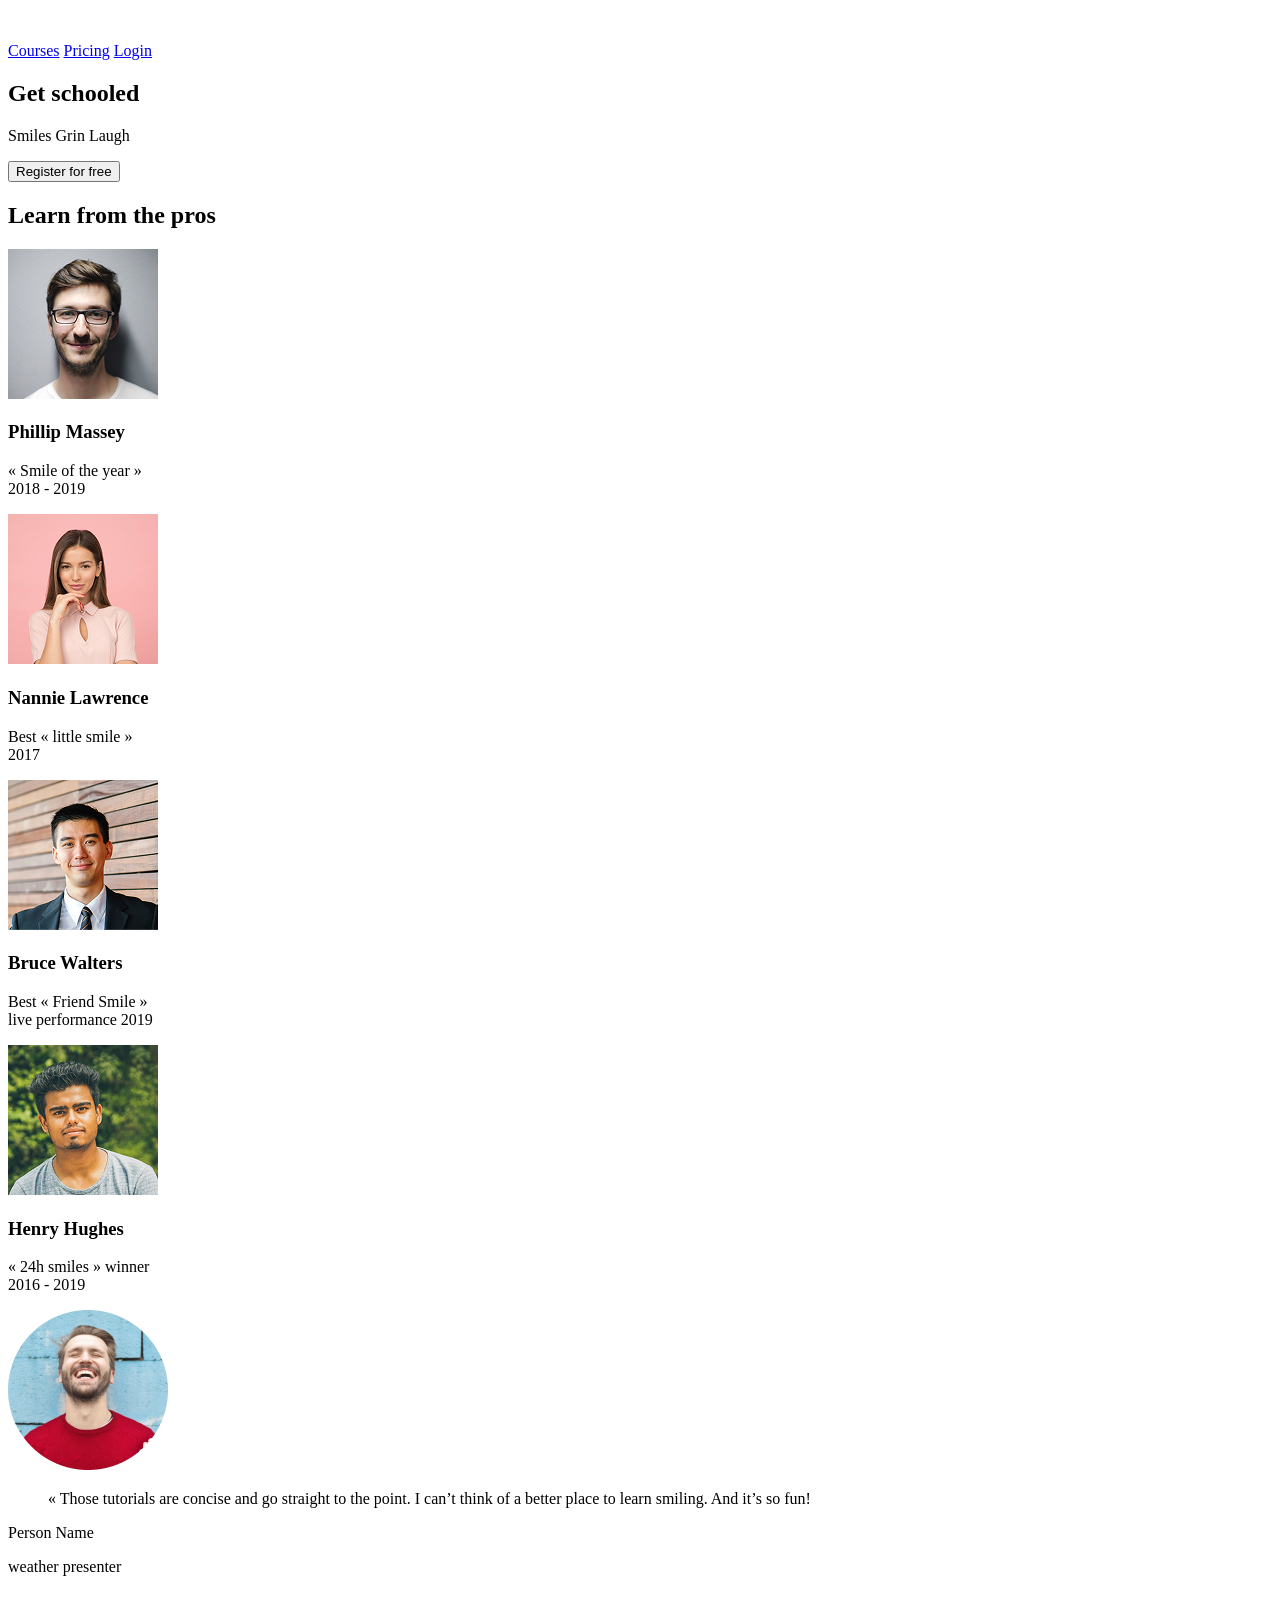
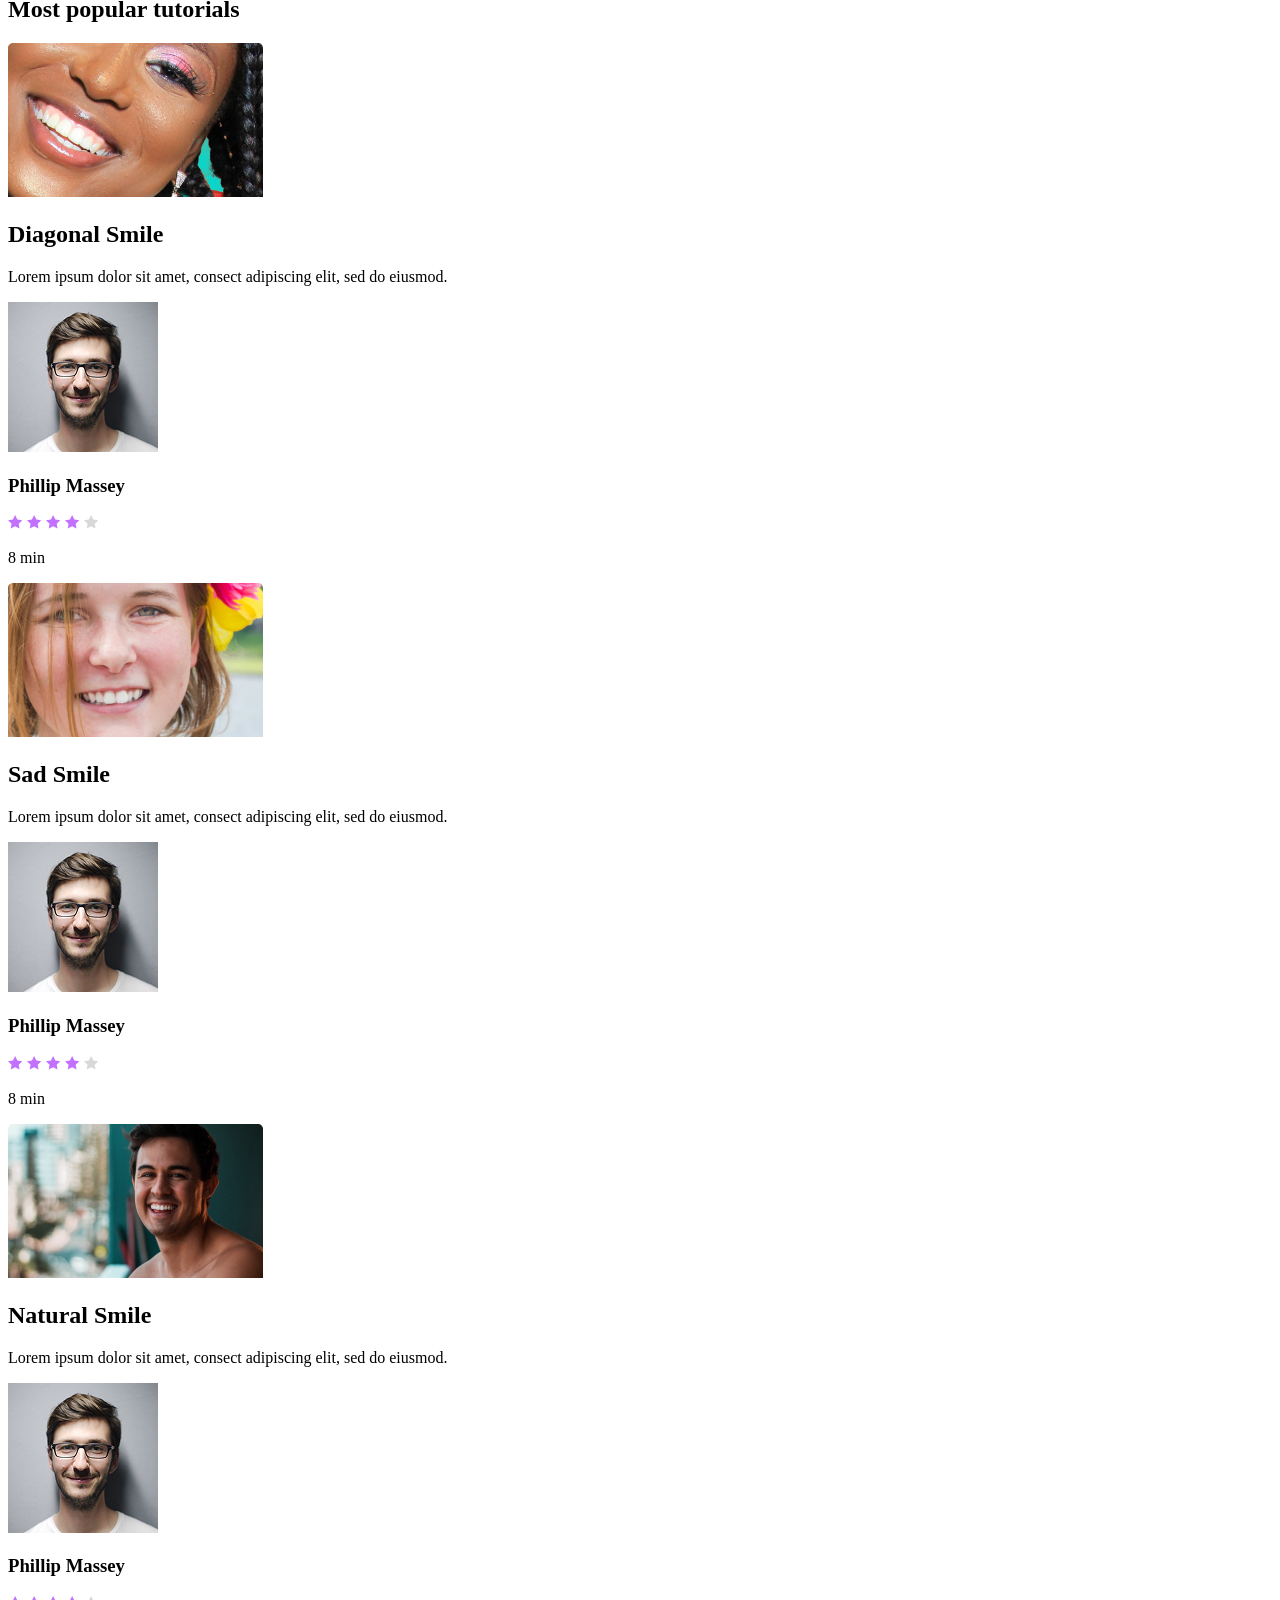
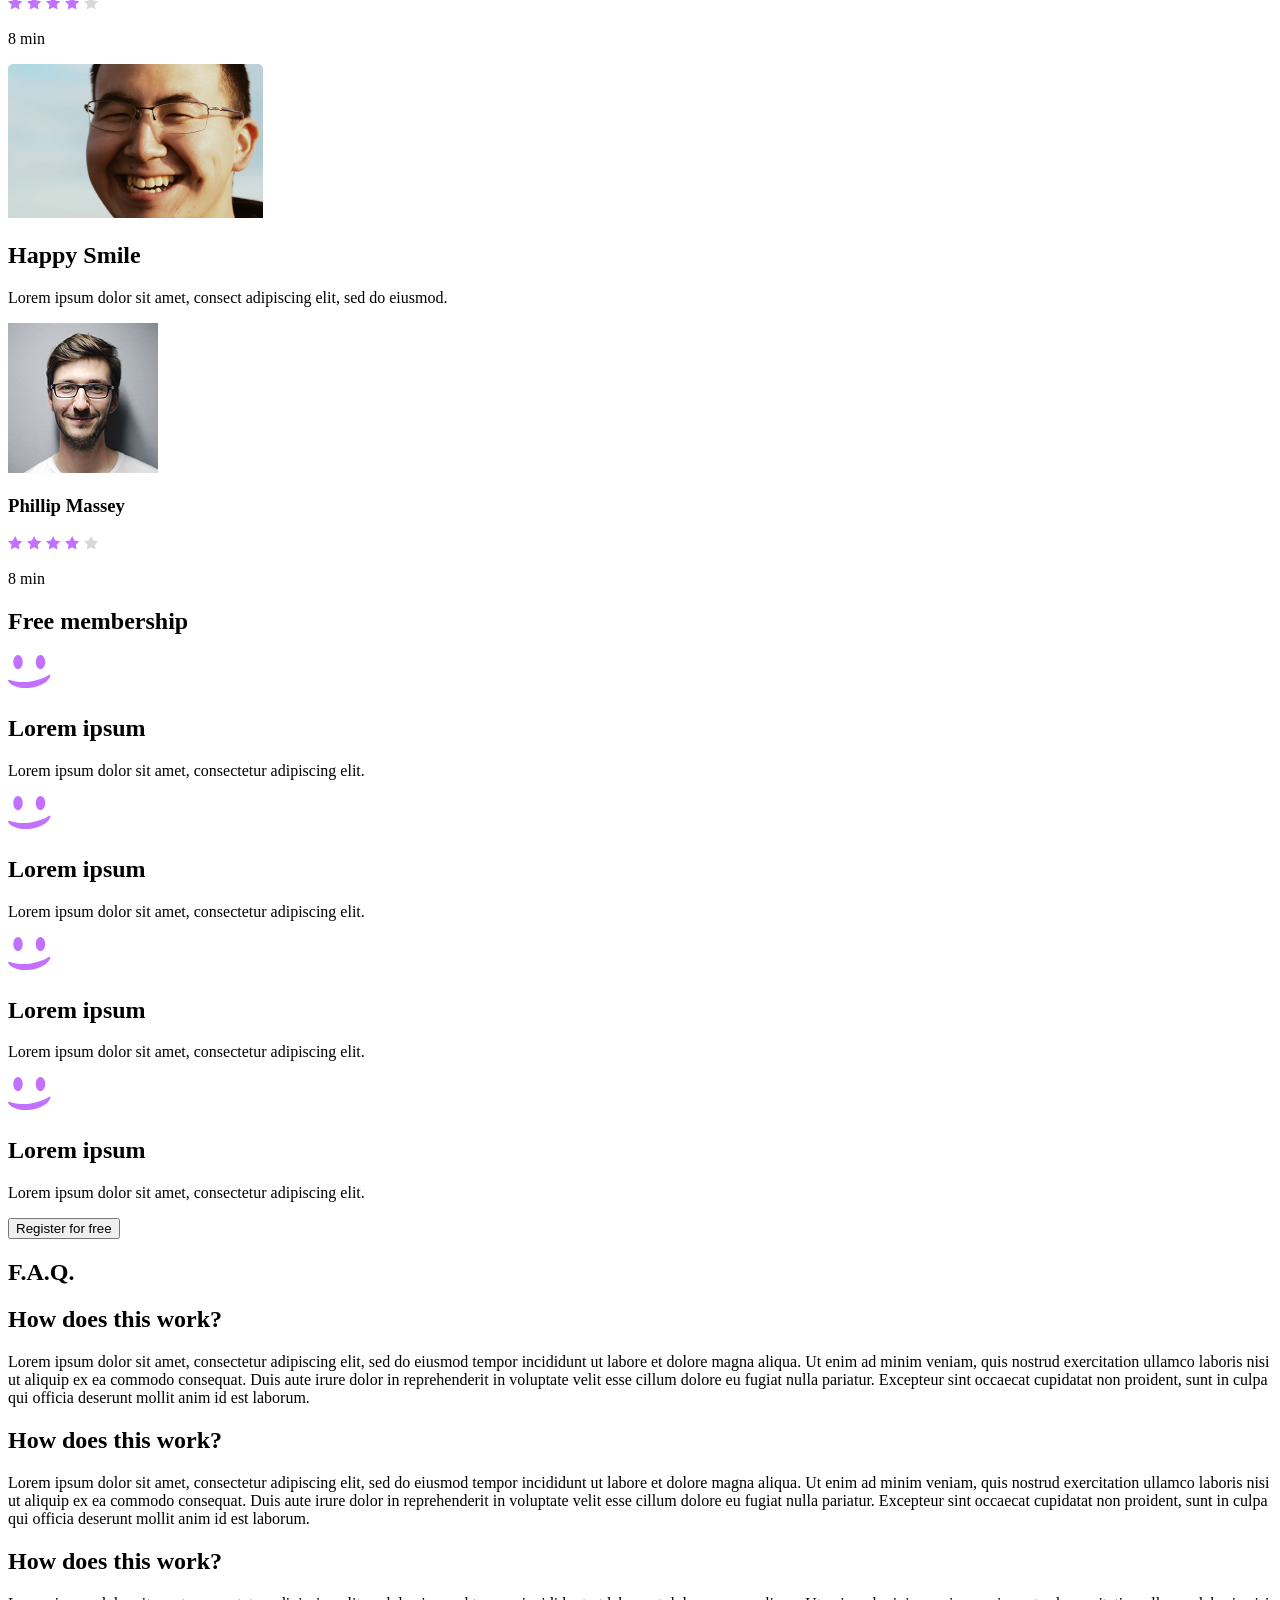
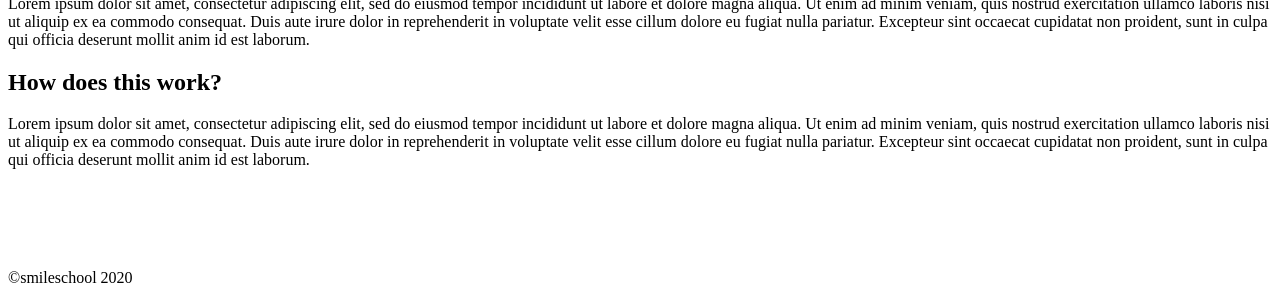
==== css_advanced/task_0/index.html @ 3a3b354c "css_advanced: SmileSchool page styled from the Figma design (header, banner, quote, videos, membersh" ====
<!DOCTYPE html>
<html lang="en">
<head>
  <meta charset="UTF-8">
  <meta name="viewport" content="width=device-width, initial-scale=1.0">
  <title>SmileSchool</title>
</head>
<body>
  <header>
    <a href="#"><img src="../assets/logo.svg" alt="SmileSchool logo"></a>
    <nav>
      <a href="#">Courses</a>
      <a href="#">Pricing</a>
      <a href="#">Login</a>
    </nav>
  </header>
  <main>
    <section class="banner">
      <div>
        <h1>Get schooled</h1>
        <p>Smiles Grin Laugh</p>
        <button>Register for free</button>
      </div>
      <div class="pros">
        <h2><strong>Learn</strong> from the pros</h2>
        <div class="grid">
          <div>
            <img src="../assets/profile_1.png" alt="Phillip Massey">
            <h3>Phillip Massey</h3>
            <p>« Smile of the year »<br>2018 - 2019</p>
          </div>
          <div>
            <img src="../assets/profile_2.png" alt="Nannie Lawrence">
            <h3>Nannie Lawrence</h3>
            <p>Best « little smile »<br>2017</p>
          </div>
          <div>
            <img src="../assets/profile_3.png" alt="Bruce Walters">
            <h3>Bruce Walters</h3>
            <p>Best « Friend Smile »<br>live performance 2019</p>
          </div>
          <div>
            <img src="../assets/profile_4.png" alt="Henry Hughes">
            <h3>Henry Hughes</h3>
            <p>« 24h smiles » winner<br>2016 - 2019</p>
          </div>
        </div>
      </div>
    </section>
    <section class="quote">
      <div>
        <img src="../assets/author.png" alt="Person Name">
        <div>
          <blockquote>« Those tutorials are concise and go straight to the point. I can’t think of a better place to learn smiling. And it’s so fun!</blockquote>
          <p class="name">Person Name</p>
          <p class="job">weather presenter</p>
        </div>
      </div>
    </section>
    <section class="videos">
      <h1>Most <strong>popular</strong> tutorials</h1>
      <div class="cards">
        <div class="video">
          <img src="../assets/preview_1.png" alt="Diagonal Smile thumbnail">
          <h2>Diagonal Smile</h2>
          <p>Lorem ipsum dolor sit amet, consect adipiscing elit, sed do eiusmod.</p>
          <div class="author">
            <img src="../assets/profile_1.png" alt="Phillip Massey">
            <h3>Phillip Massey</h3>
          </div>
          <div class="rating">
            <div>
              <img src="../assets/star_a.svg" alt="star">
              <img src="../assets/star_a.svg" alt="star">
              <img src="../assets/star_a.svg" alt="star">
              <img src="../assets/star_a.svg" alt="star">
              <img src="../assets/star_b.svg" alt="star">
            </div>
            <p>8 min</p>
          </div>
        </div>
        <div class="video">
          <img src="../assets/preview_2.png" alt="Sad Smile thumbnail">
          <h2>Sad Smile</h2>
          <p>Lorem ipsum dolor sit amet, consect adipiscing elit, sed do eiusmod.</p>
          <div class="author">
            <img src="../assets/profile_1.png" alt="Phillip Massey">
            <h3>Phillip Massey</h3>
          </div>
          <div class="rating">
            <div>
              <img src="../assets/star_a.svg" alt="star">
              <img src="../assets/star_a.svg" alt="star">
              <img src="../assets/star_a.svg" alt="star">
              <img src="../assets/star_a.svg" alt="star">
              <img src="../assets/star_b.svg" alt="star">
            </div>
            <p>8 min</p>
          </div>
        </div>
        <div class="video">
          <img src="../assets/preview_3.png" alt="Natural Smile thumbnail">
          <h2>Natural Smile</h2>
          <p>Lorem ipsum dolor sit amet, consect adipiscing elit, sed do eiusmod.</p>
          <div class="author">
            <img src="../assets/profile_1.png" alt="Phillip Massey">
            <h3>Phillip Massey</h3>
          </div>
          <div class="rating">
            <div>
              <img src="../assets/star_a.svg" alt="star">
              <img src="../assets/star_a.svg" alt="star">
              <img src="../assets/star_a.svg" alt="star">
              <img src="../assets/star_a.svg" alt="star">
              <img src="../assets/star_b.svg" alt="star">
            </div>
            <p>8 min</p>
          </div>
        </div>
        <div class="video">
          <img src="../assets/preview_4.png" alt="Happy Smile thumbnail">
          <h2>Happy Smile</h2>
          <p>Lorem ipsum dolor sit amet, consect adipiscing elit, sed do eiusmod.</p>
          <div class="author">
            <img src="../assets/profile_1.png" alt="Phillip Massey">
            <h3>Phillip Massey</h3>
          </div>
          <div class="rating">
            <div>
              <img src="../assets/star_a.svg" alt="star">
              <img src="../assets/star_a.svg" alt="star">
              <img src="../assets/star_a.svg" alt="star">
              <img src="../assets/star_a.svg" alt="star">
              <img src="../assets/star_b.svg" alt="star">
            </div>
            <p>8 min</p>
          </div>
        </div>
      </div>
    </section>
    <section class="membership">
      <h1><strong>Free</strong> membership</h1>
      <div class="grid">
        <div>
          <img src="../assets/smile.svg" alt="smile">
          <h2>Lorem ipsum</h2>
          <p>Lorem ipsum dolor sit amet, consectetur adipiscing elit.</p>
        </div>
        <div>
          <img src="../assets/smile.svg" alt="smile">
          <h2>Lorem ipsum</h2>
          <p>Lorem ipsum dolor sit amet, consectetur adipiscing elit.</p>
        </div>
        <div>
          <img src="../assets/smile.svg" alt="smile">
          <h2>Lorem ipsum</h2>
          <p>Lorem ipsum dolor sit amet, consectetur adipiscing elit.</p>
        </div>
        <div>
          <img src="../assets/smile.svg" alt="smile">
          <h2>Lorem ipsum</h2>
          <p>Lorem ipsum dolor sit amet, consectetur adipiscing elit.</p>
        </div>
      </div>
      <button>Register for free</button>
    </section>
    <section class="faq">
      <h1>F.A.Q.</h1>
      <div>
        <div class="row">
          <div>
            <h2>How does this work?</h2>
            <p>Lorem ipsum dolor sit amet, consectetur adipiscing elit, sed do eiusmod tempor incididunt ut labore et dolore magna aliqua. Ut enim ad minim veniam, quis nostrud exercitation ullamco laboris nisi ut aliquip ex ea commodo consequat. Duis aute irure dolor in reprehenderit in voluptate velit esse cillum dolore eu fugiat nulla pariatur. Excepteur sint occaecat cupidatat non proident, sunt in culpa qui officia deserunt mollit anim id est laborum.</p>
          </div>
          <div>
            <h2>How does this work?</h2>
            <p>Lorem ipsum dolor sit amet, consectetur adipiscing elit, sed do eiusmod tempor incididunt ut labore et dolore magna aliqua. Ut enim ad minim veniam, quis nostrud exercitation ullamco laboris nisi ut aliquip ex ea commodo consequat. Duis aute irure dolor in reprehenderit in voluptate velit esse cillum dolore eu fugiat nulla pariatur. Excepteur sint occaecat cupidatat non proident, sunt in culpa qui officia deserunt mollit anim id est laborum.</p>
          </div>
        </div>
        <div class="row">
          <div>
            <h2>How does this work?</h2>
            <p>Lorem ipsum dolor sit amet, consectetur adipiscing elit, sed do eiusmod tempor incididunt ut labore et dolore magna aliqua. Ut enim ad minim veniam, quis nostrud exercitation ullamco laboris nisi ut aliquip ex ea commodo consequat. Duis aute irure dolor in reprehenderit in voluptate velit esse cillum dolore eu fugiat nulla pariatur. Excepteur sint occaecat cupidatat non proident, sunt in culpa qui officia deserunt mollit anim id est laborum.</p>
          </div>
          <div>
            <h2>How does this work?</h2>
            <p>Lorem ipsum dolor sit amet, consectetur adipiscing elit, sed do eiusmod tempor incididunt ut labore et dolore magna aliqua. Ut enim ad minim veniam, quis nostrud exercitation ullamco laboris nisi ut aliquip ex ea commodo consequat. Duis aute irure dolor in reprehenderit in voluptate velit esse cillum dolore eu fugiat nulla pariatur. Excepteur sint occaecat cupidatat non proident, sunt in culpa qui officia deserunt mollit anim id est laborum.</p>
          </div>
        </div>
      </div>
    </section>
  </main>
  <footer>
    <div>
      <div class="top">
        <img src="../assets/logo.svg" alt="SmileSchool logo">
        <div>
          <a href="#"><img src="../assets/icon_facebook.svg" alt="Facebook"></a>
          <a href="#"><img src="../assets/icon_twitter.svg" alt="Twitter"></a>
          <a href="#"><img src="../assets/icon_instagram.svg" alt="Instagram"></a>
        </div>
      </div>
      <p>©smileschool 2020</p>
    </div>
  </footer>
</body>
</html>
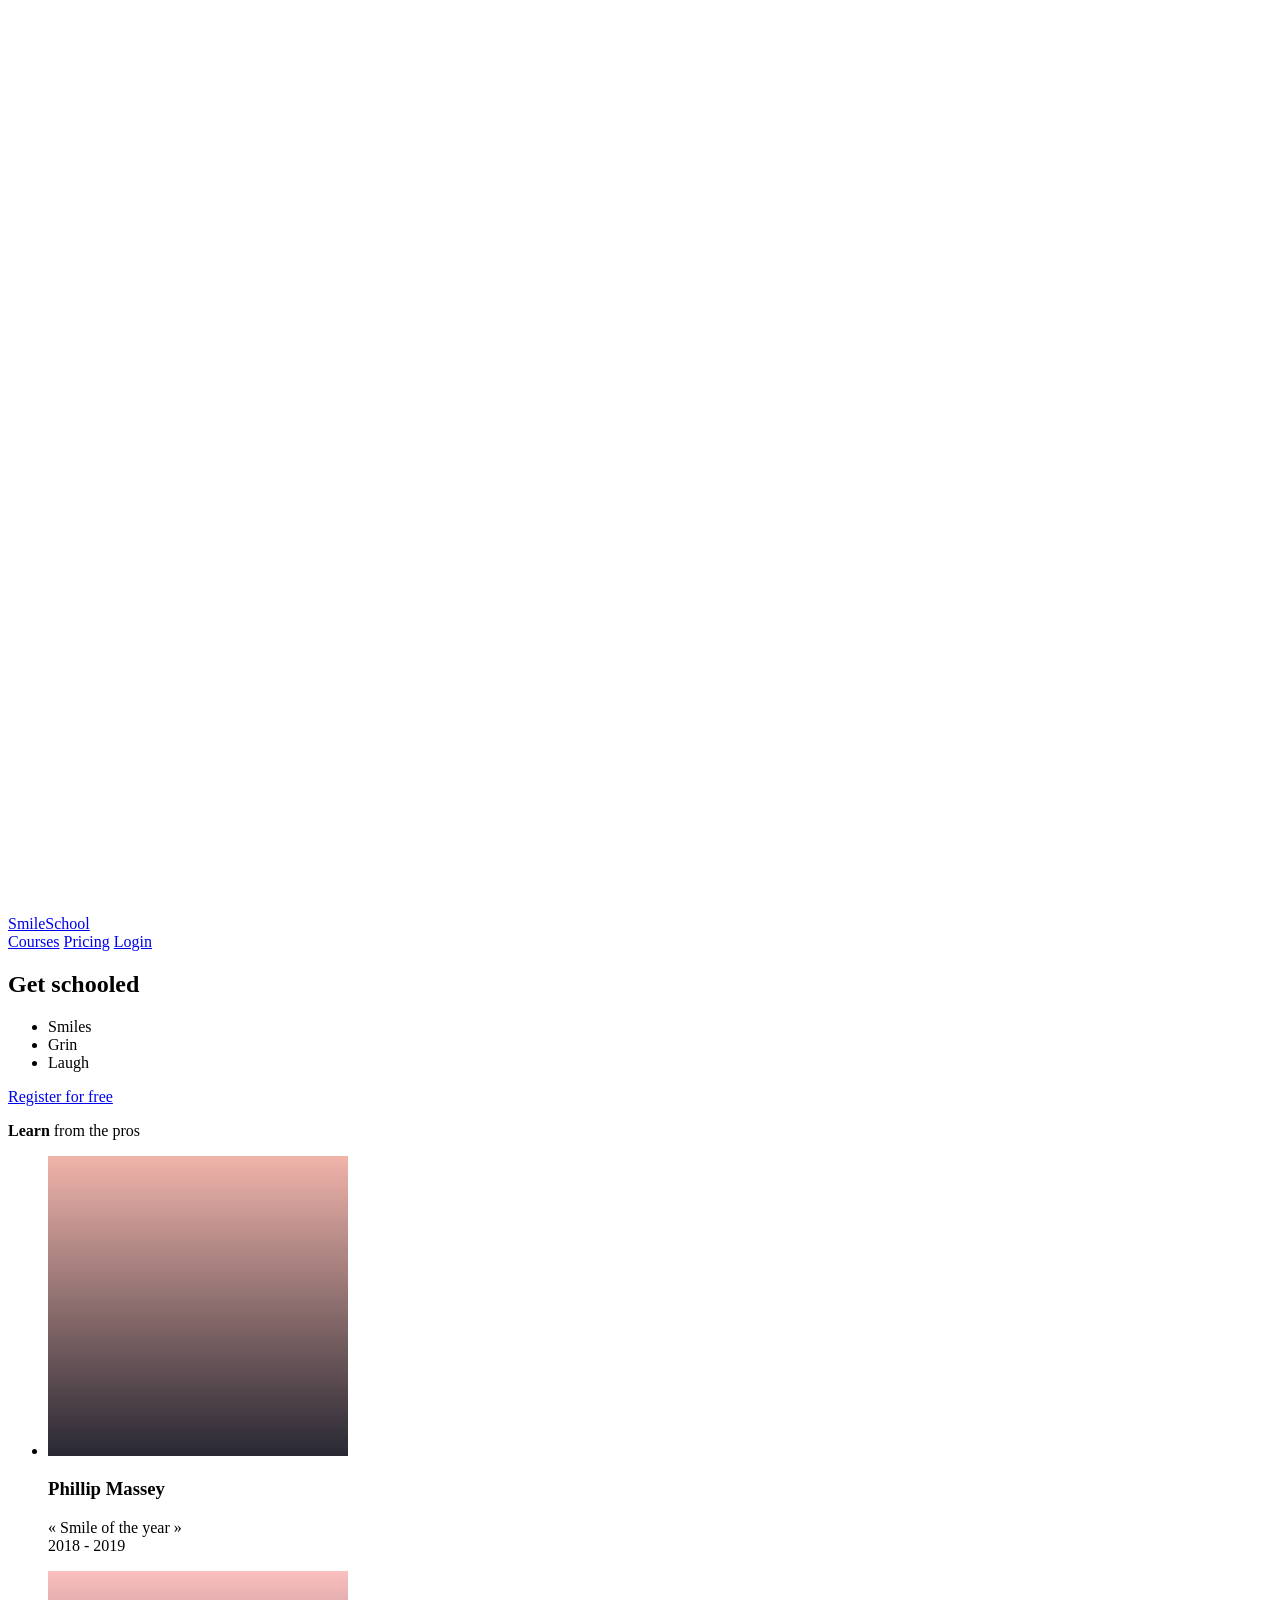
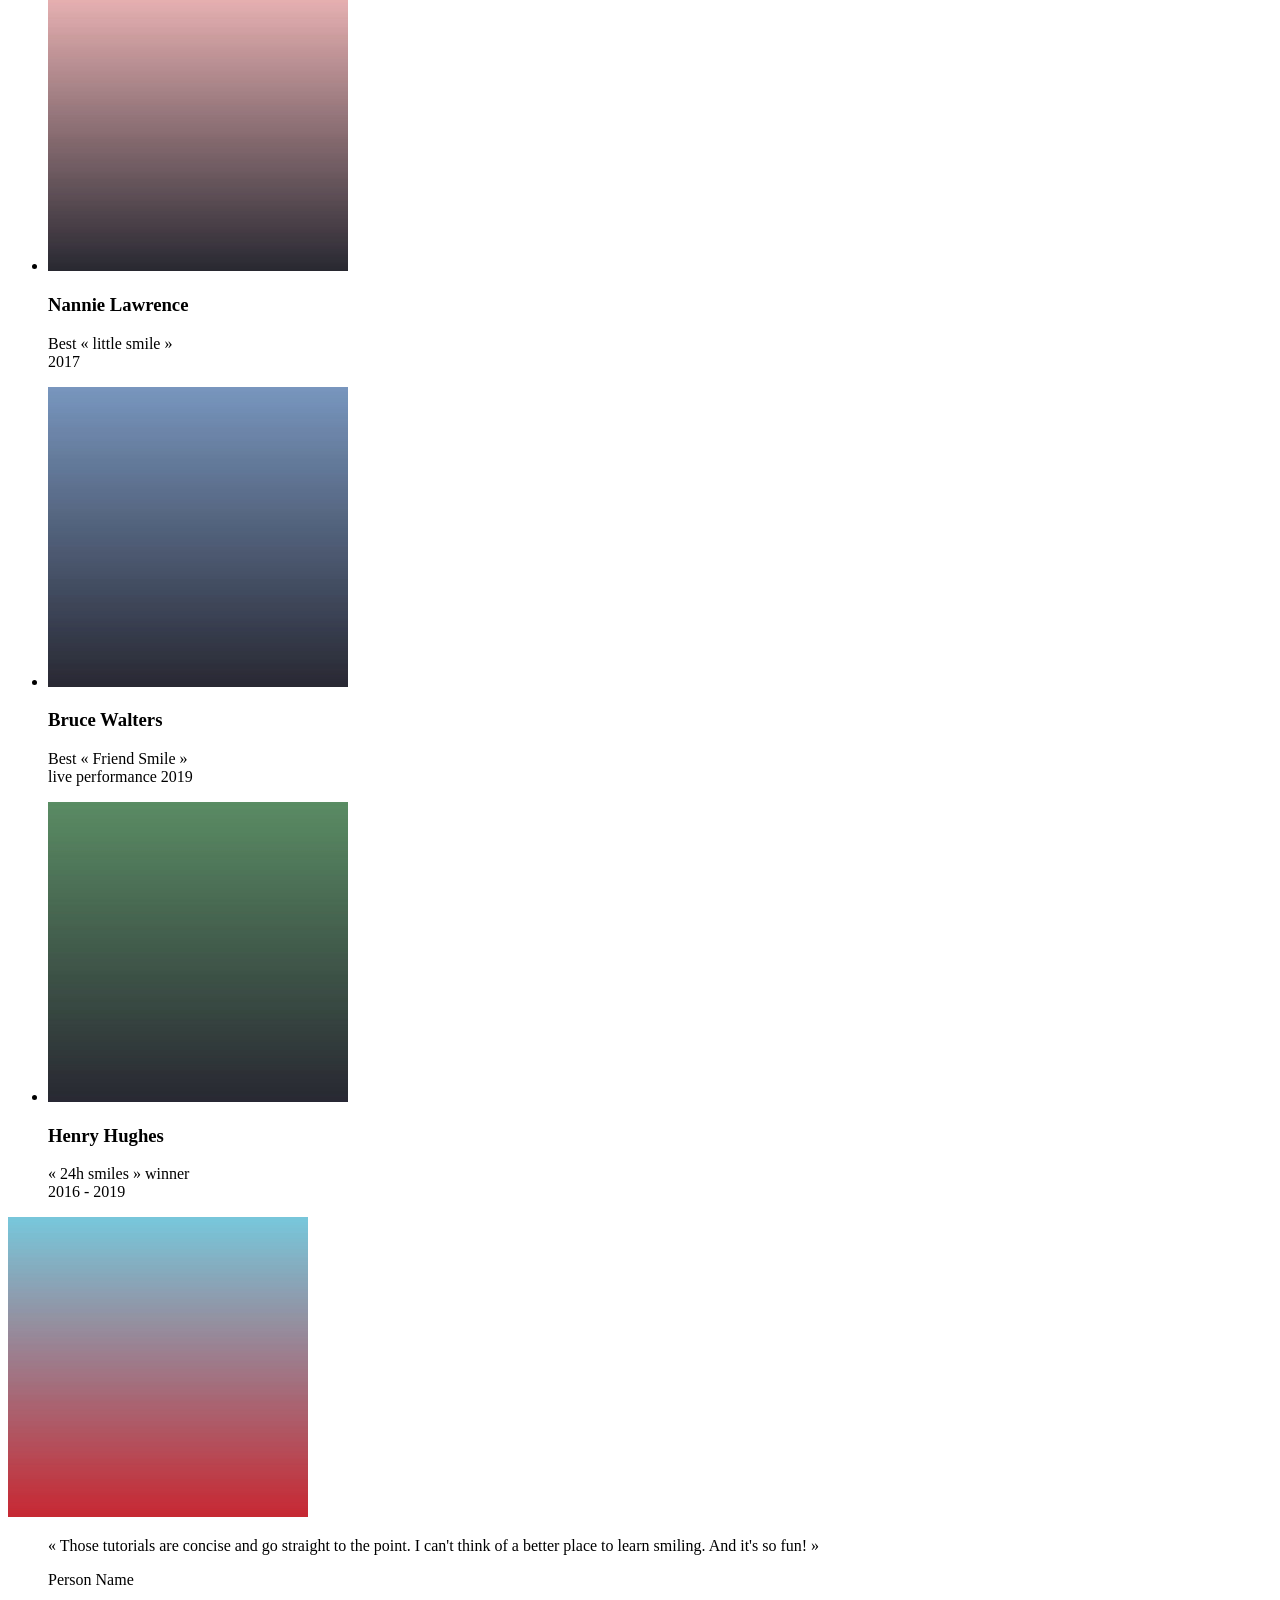
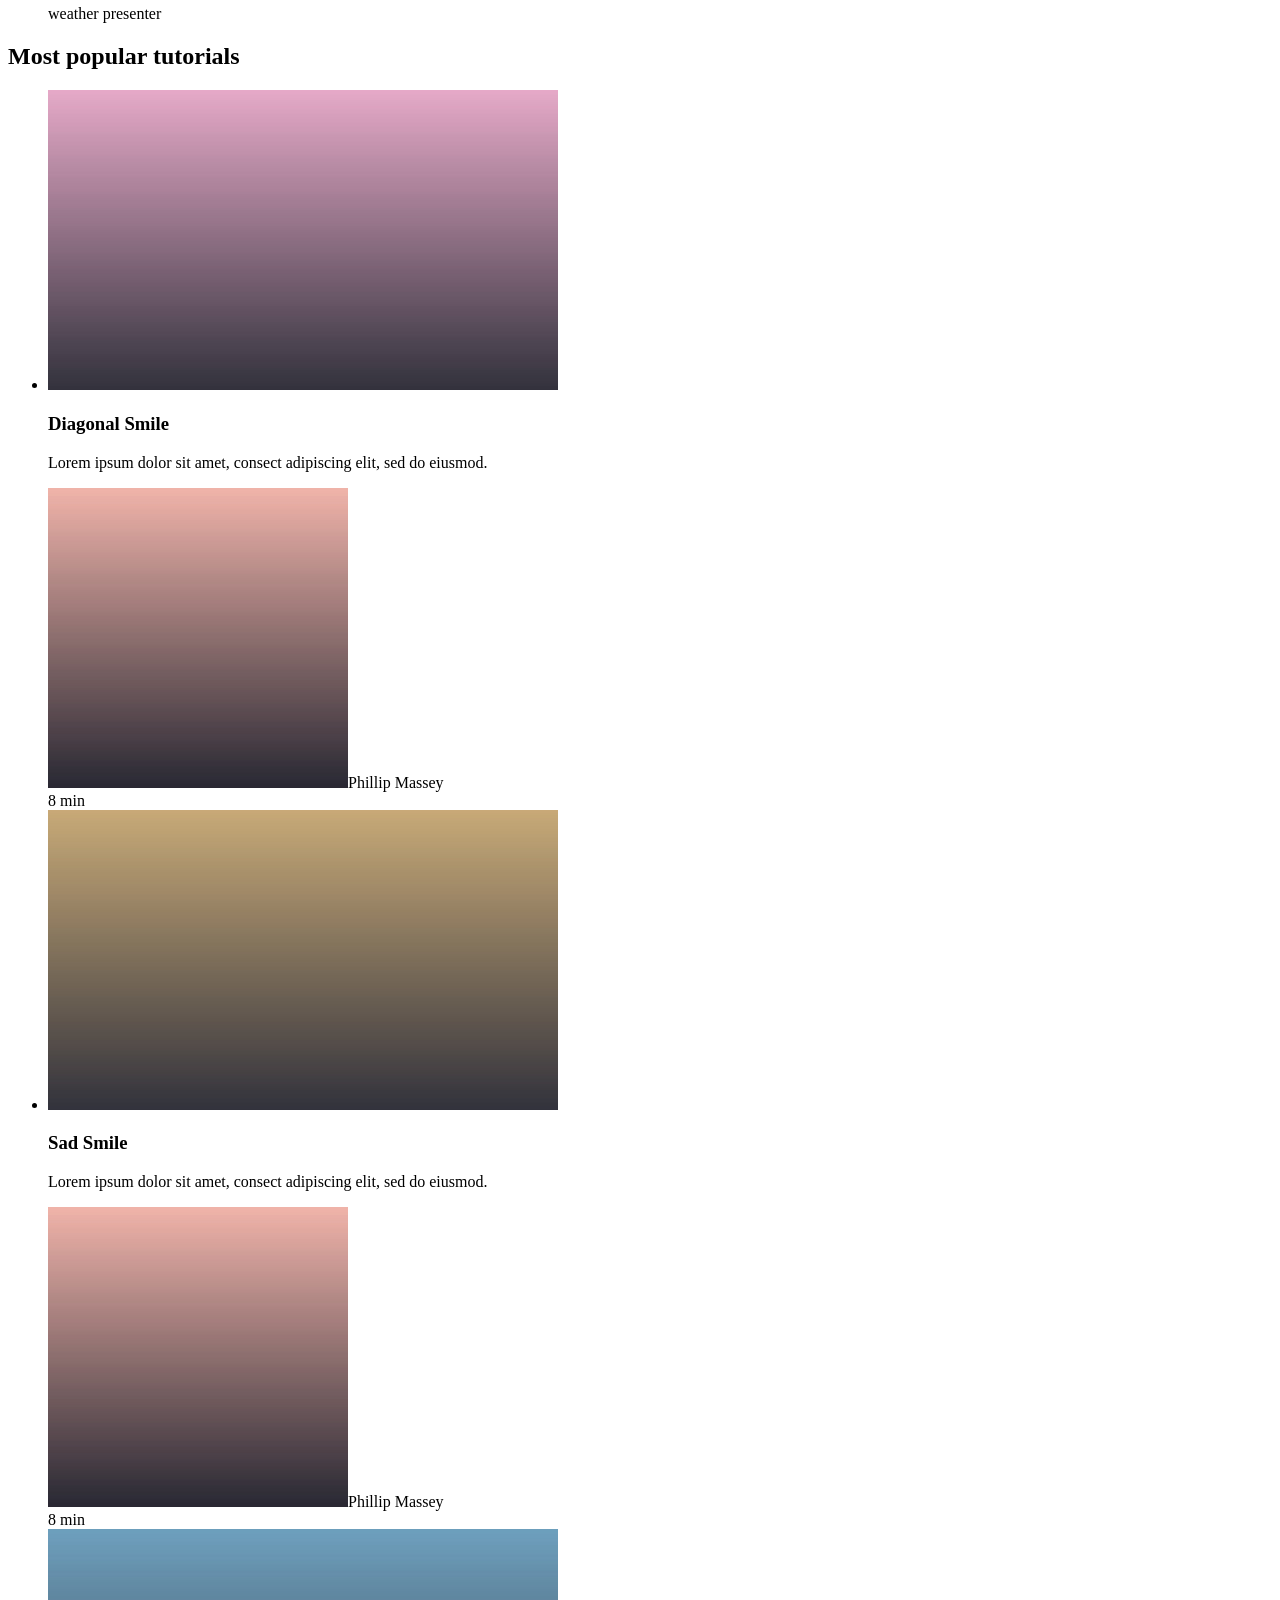
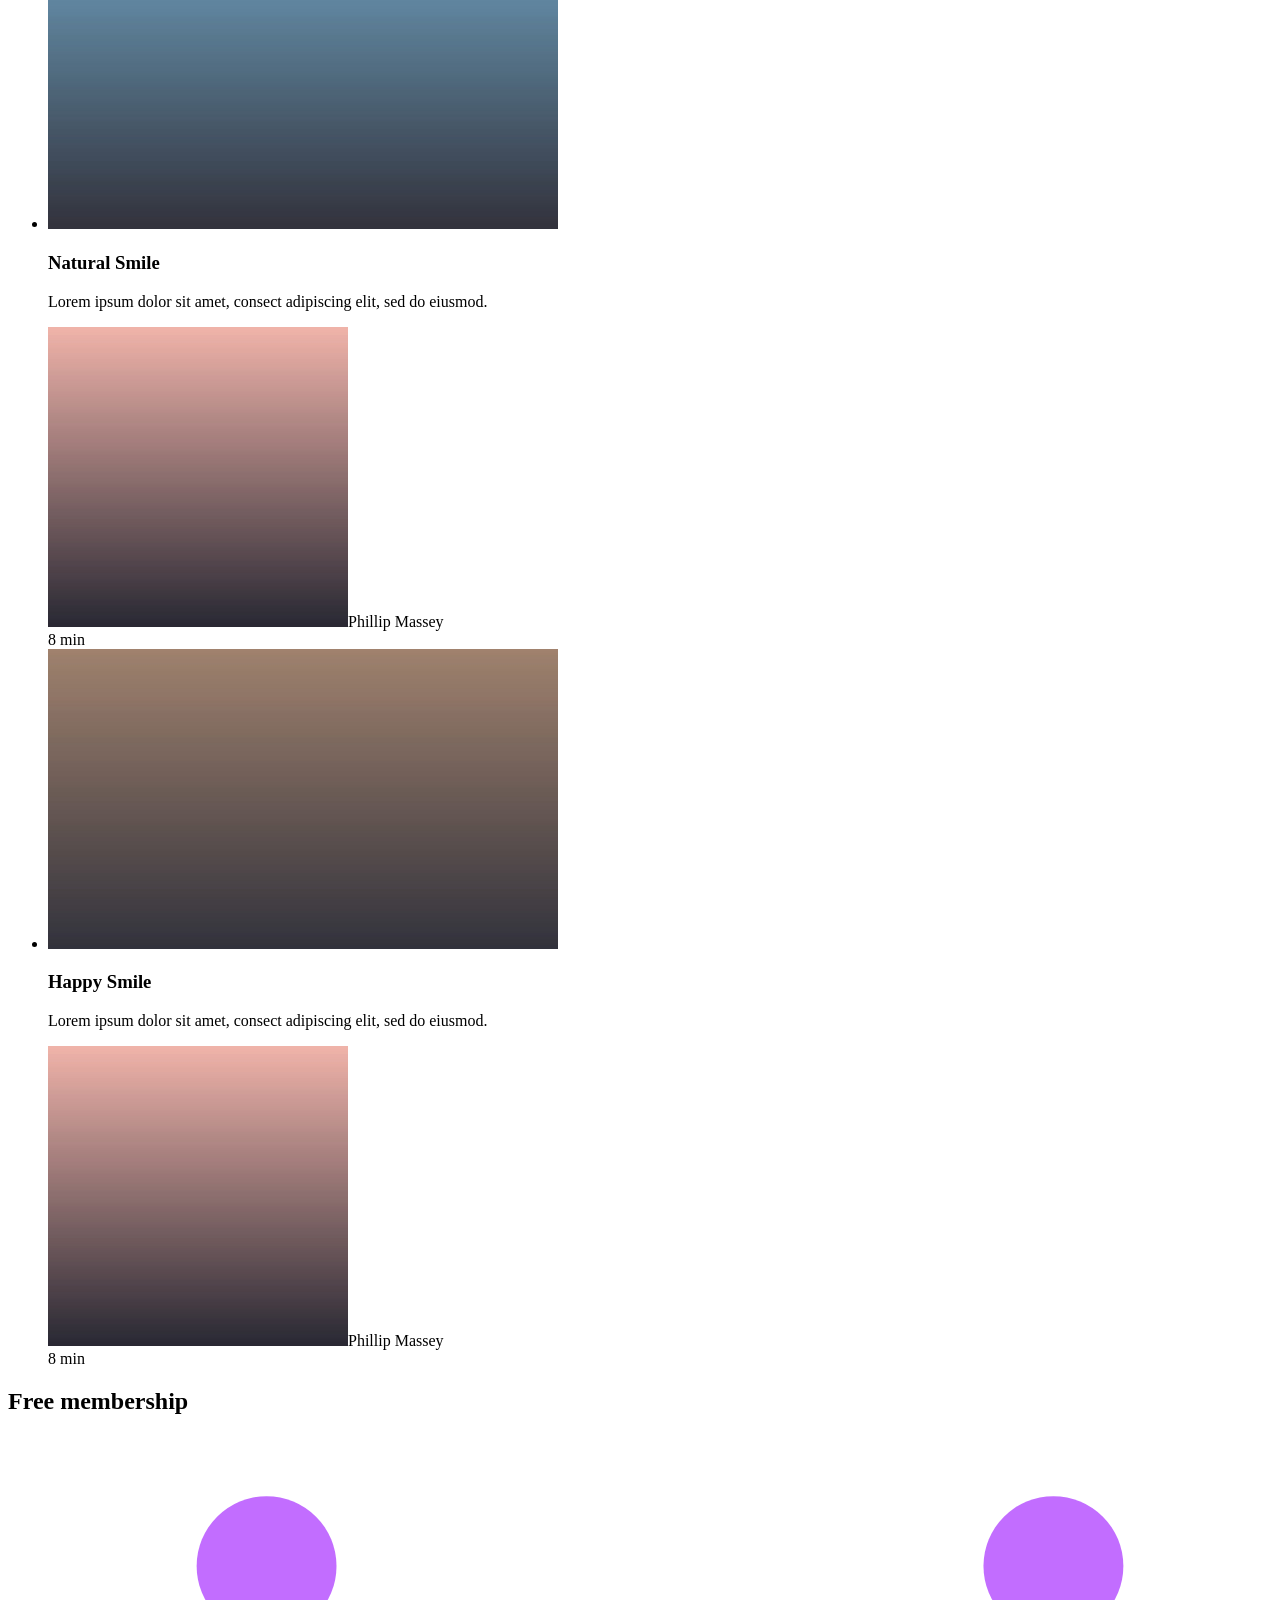
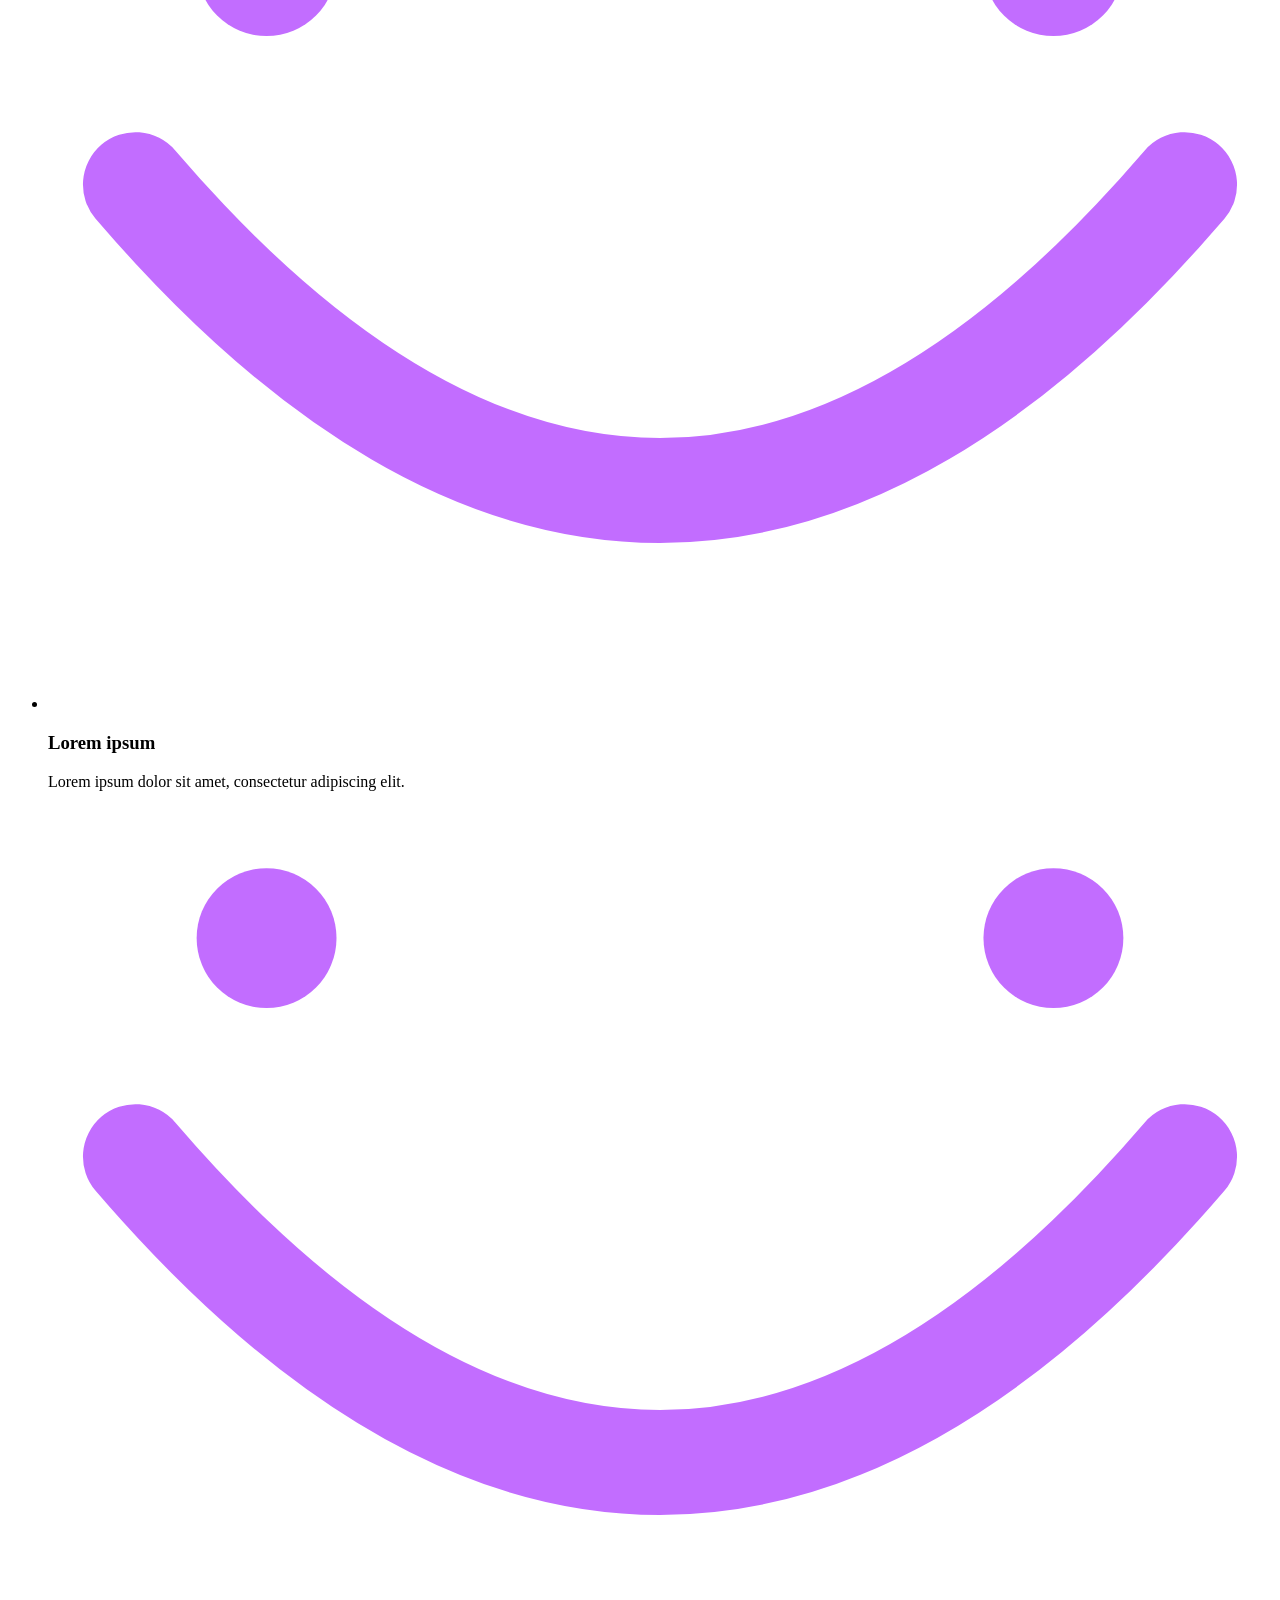
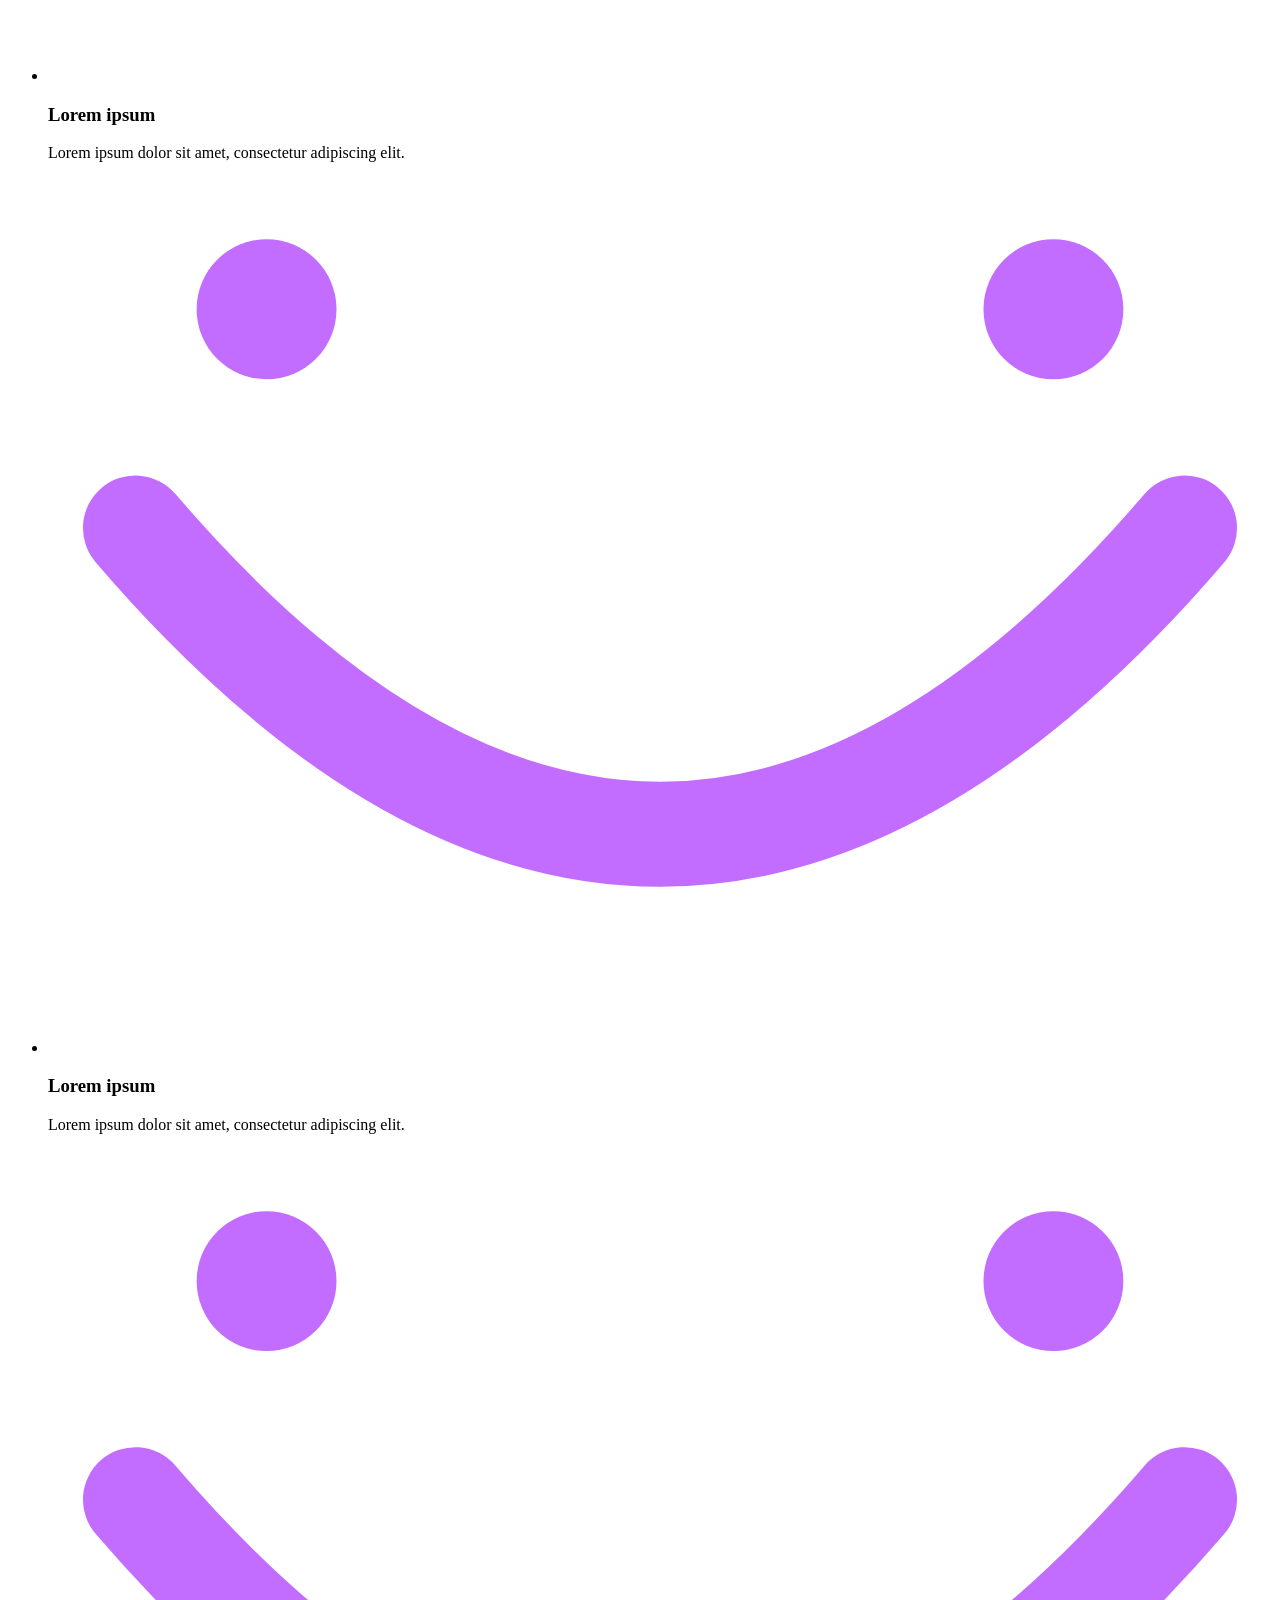
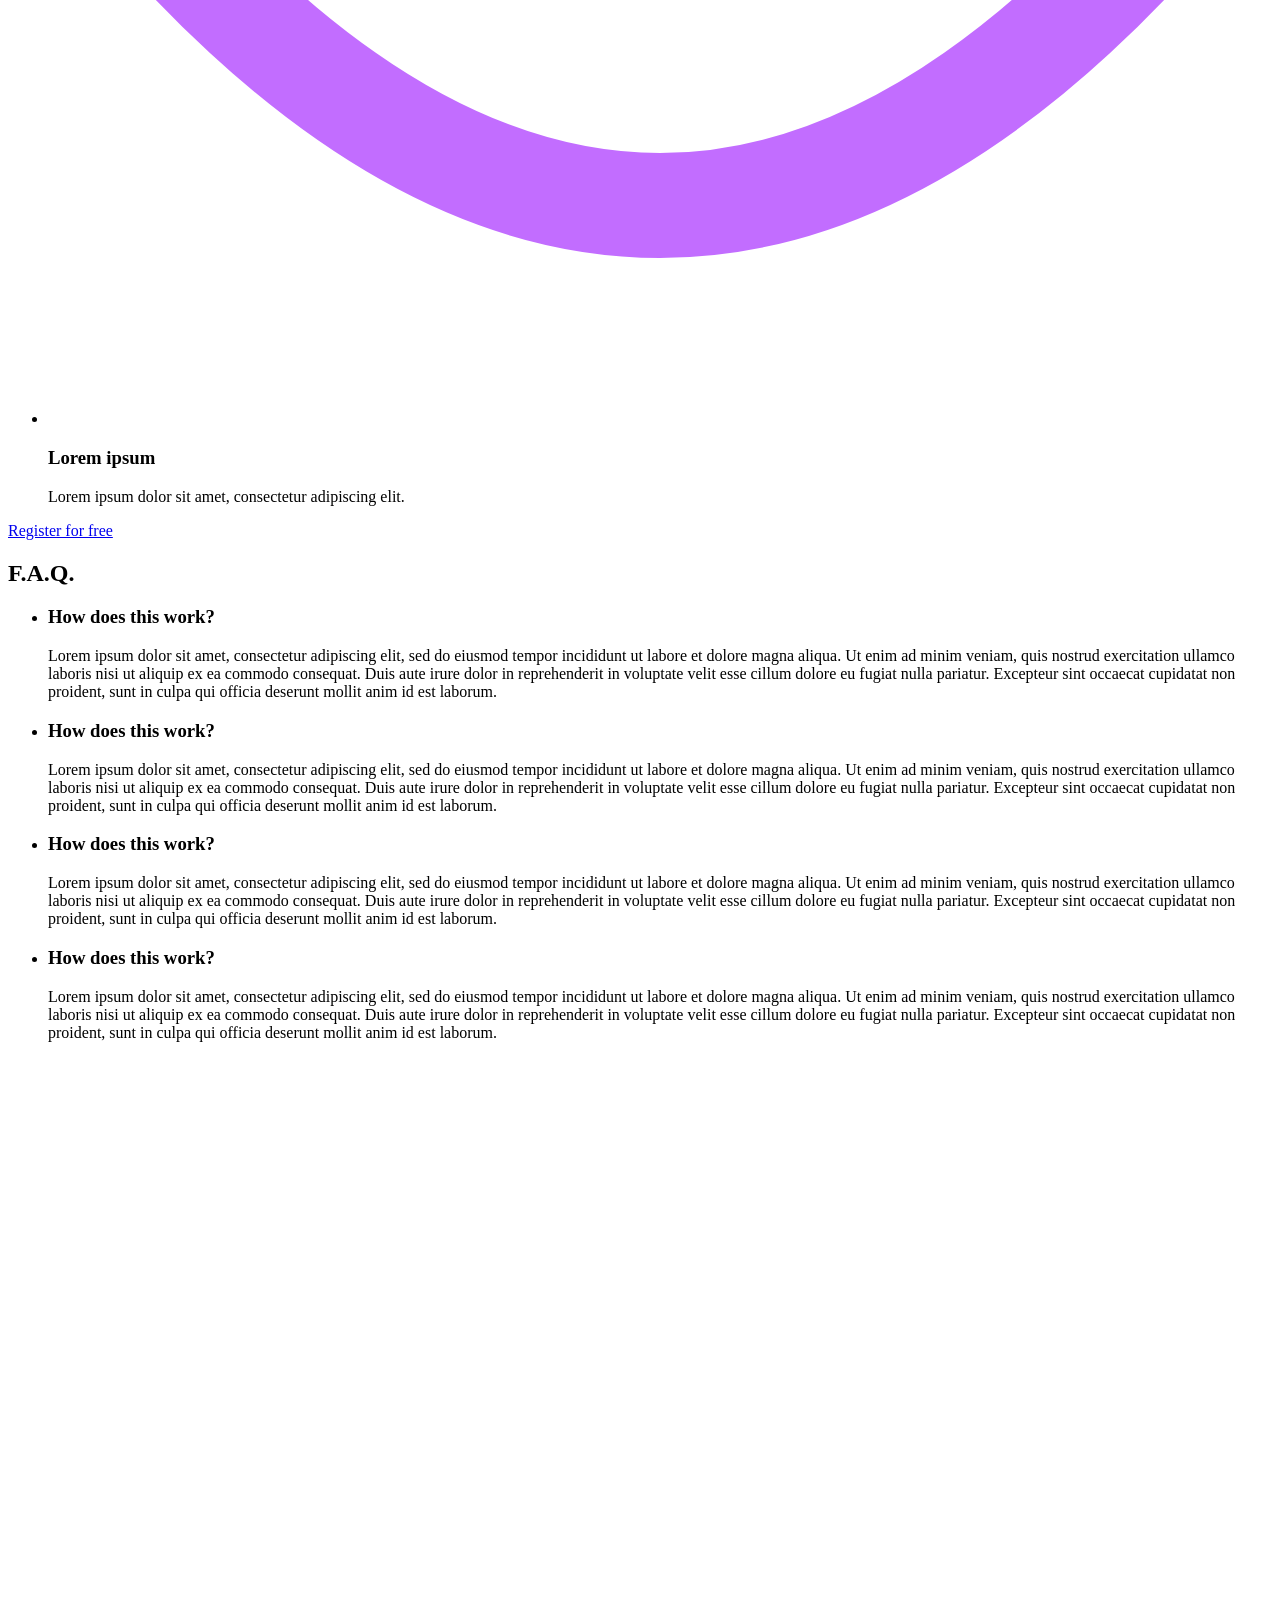
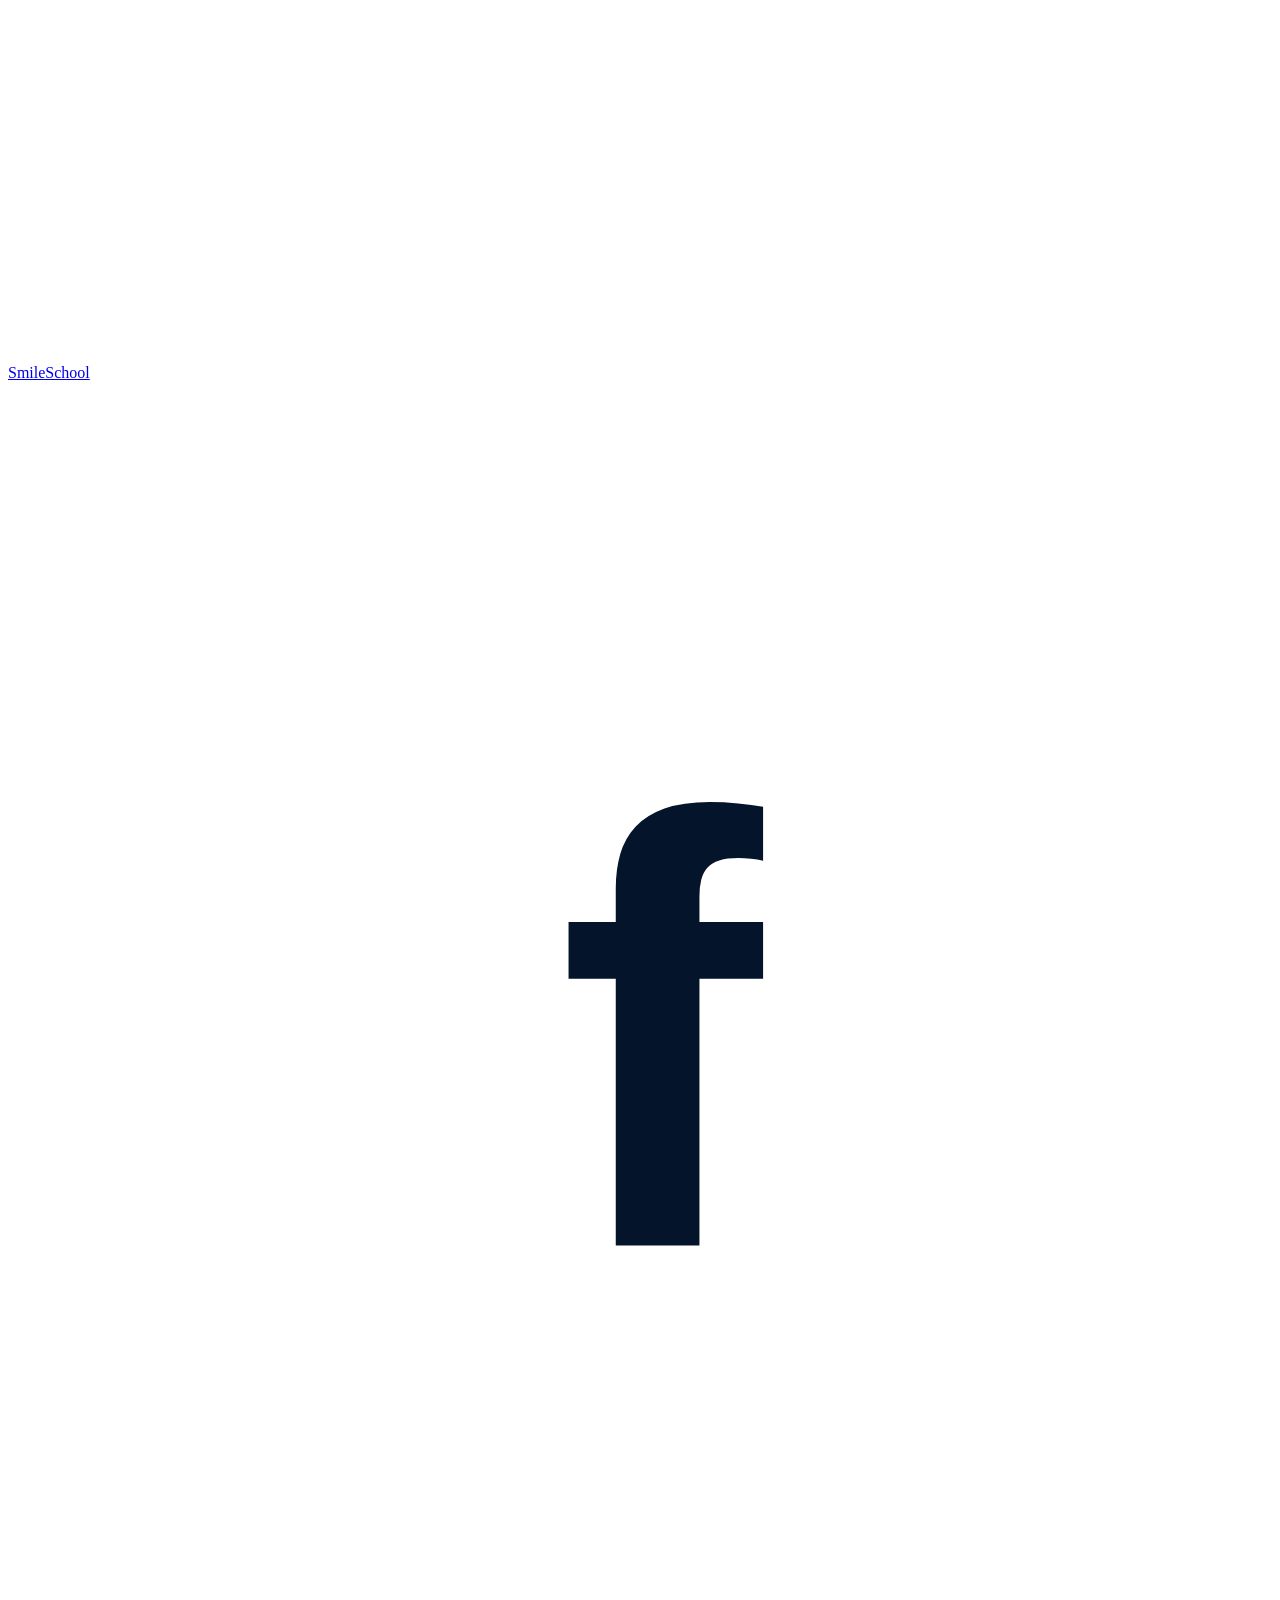
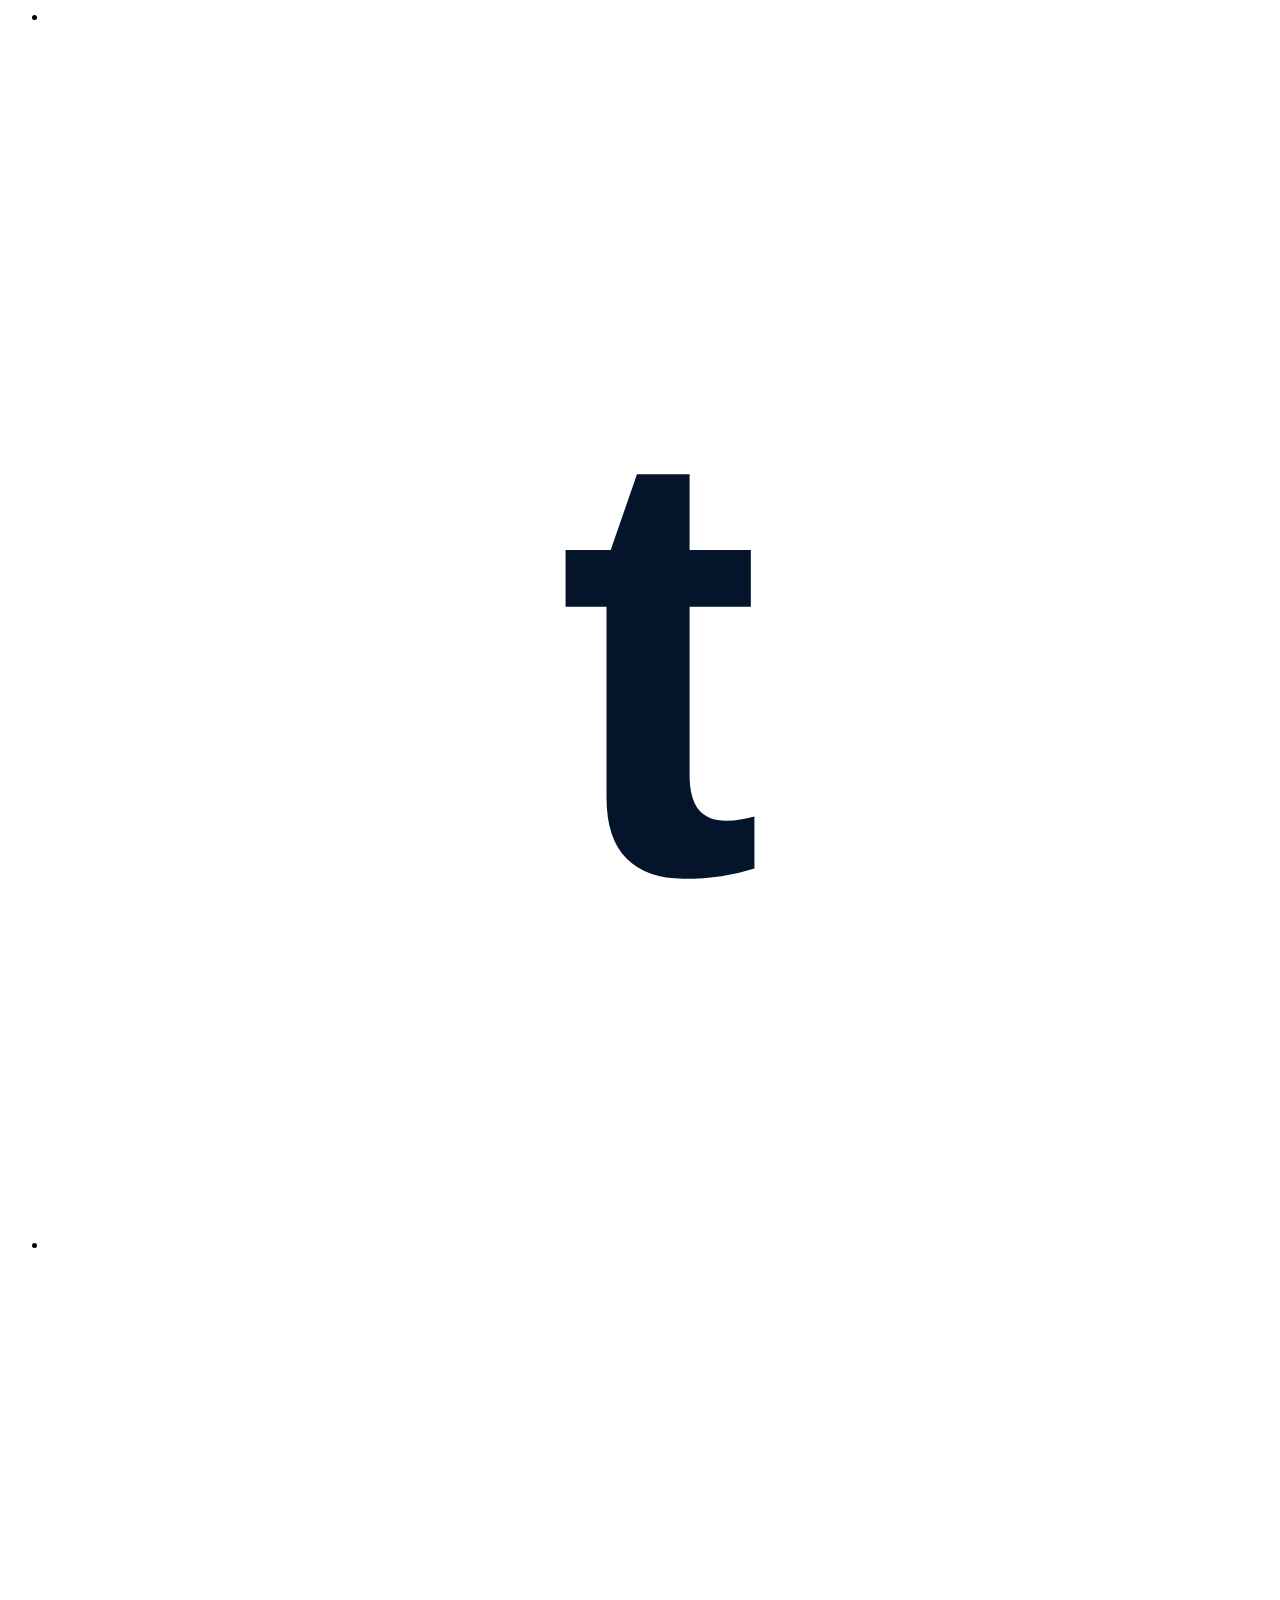
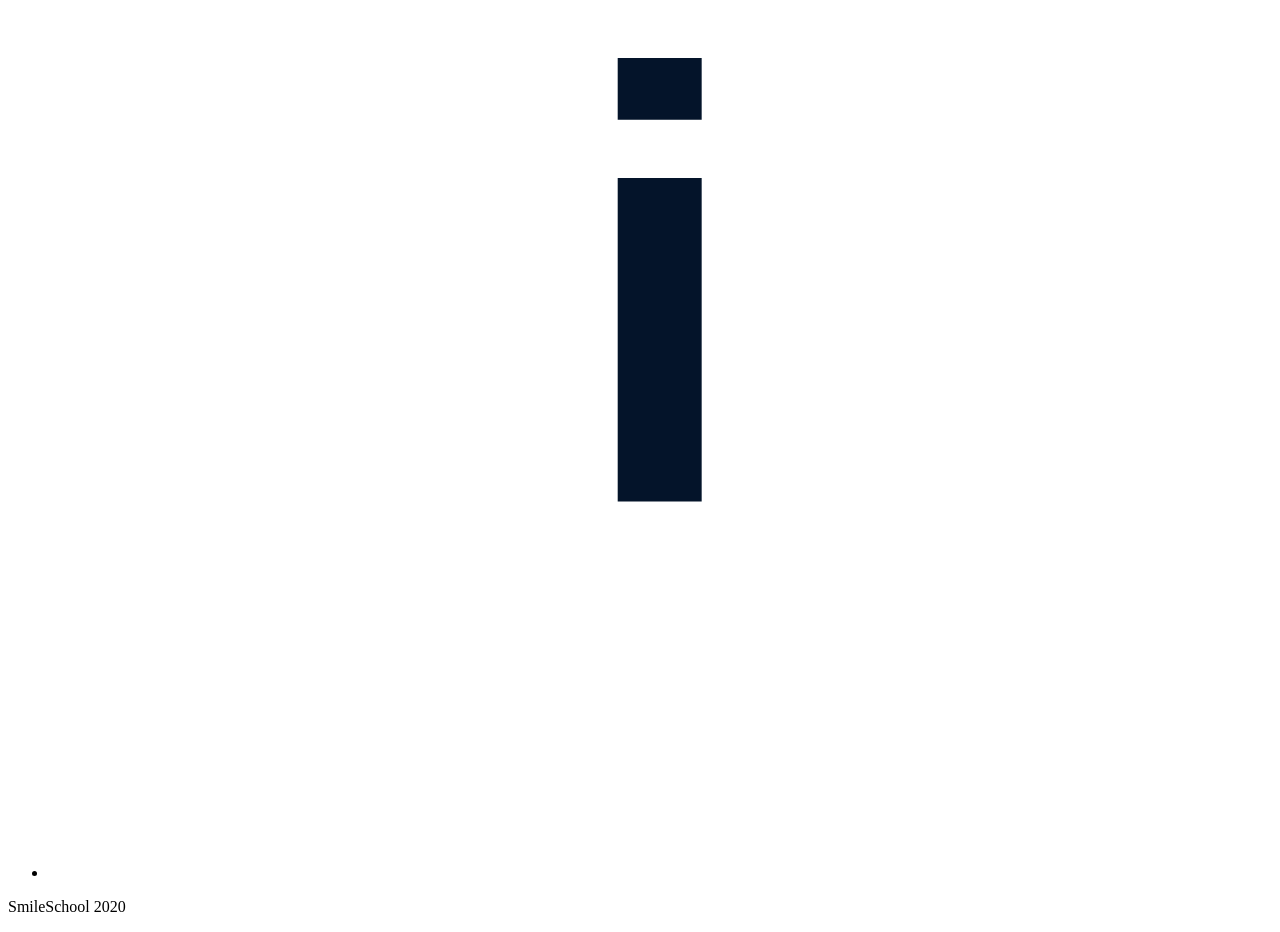
==== commit fef98cac: "e" ====
--- a/css_advanced/task_0/index.html
+++ b/css_advanced/task_0/index.html
@@ -4,204 +4,126 @@
   <meta charset="UTF-8">
   <meta name="viewport" content="width=device-width, initial-scale=1.0">
   <title>SmileSchool</title>
+  <link rel="preconnect" href="https://fonts.googleapis.com">
+  <link href="https://fonts.googleapis.com/css2?family=Source+Sans+Pro:ital,wght@0,300;0,400;0,600;0,700;1,400&display=swap" rel="stylesheet">
 </head>
 <body>
   <header>
-    <a href="#"><img src="../assets/logo.svg" alt="SmileSchool logo"></a>
+    <a class="logo" href="#"><img src="images/logo.svg" alt="SmileSchool logo"><span>SmileSchool</span></a>
     <nav>
       <a href="#">Courses</a>
       <a href="#">Pricing</a>
       <a href="#">Login</a>
     </nav>
   </header>
+
   <main>
     <section class="banner">
-      <div>
-        <h1>Get schooled</h1>
-        <p>Smiles Grin Laugh</p>
-        <button>Register for free</button>
-      </div>
-      <div class="pros">
-        <h2><strong>Learn</strong> from the pros</h2>
-        <div class="grid">
-          <div>
-            <img src="../assets/profile_1.png" alt="Phillip Massey">
-            <h3>Phillip Massey</h3>
-            <p>« Smile of the year »<br>2018 - 2019</p>
-          </div>
-          <div>
-            <img src="../assets/profile_2.png" alt="Nannie Lawrence">
-            <h3>Nannie Lawrence</h3>
-            <p>Best « little smile »<br>2017</p>
-          </div>
-          <div>
-            <img src="../assets/profile_3.png" alt="Bruce Walters">
-            <h3>Bruce Walters</h3>
-            <p>Best « Friend Smile »<br>live performance 2019</p>
-          </div>
-          <div>
-            <img src="../assets/profile_4.png" alt="Henry Hughes">
-            <h3>Henry Hughes</h3>
-            <p>« 24h smiles » winner<br>2016 - 2019</p>
-          </div>
-        </div>
-      </div>
+      <h1>Get schooled</h1>
+      <ul class="skills">
+        <li>Smiles</li>
+        <li>Grin</li>
+        <li>Laugh</li>
+      </ul>
+      <a class="button" href="#">Register for free</a>
+      <p class="learn"><strong>Learn</strong> from the pros</p>
+      <ul class="teachers">
+        <li>
+          <img src="images/teacher1.jpg" alt="Phillip Massey">
+          <h3>Phillip Massey</h3>
+          <p>« Smile of the year »<br>2018 - 2019</p>
+        </li>
+        <li>
+          <img src="images/teacher2.jpg" alt="Nannie Lawrence">
+          <h3>Nannie Lawrence</h3>
+          <p>Best « little smile »<br>2017</p>
+        </li>
+        <li>
+          <img src="images/teacher3.jpg" alt="Bruce Walters">
+          <h3>Bruce Walters</h3>
+          <p>Best « Friend Smile »<br>live performance 2019</p>
+        </li>
+        <li>
+          <img src="images/teacher4.jpg" alt="Henry Hughes">
+          <h3>Henry Hughes</h3>
+          <p>« 24h smiles » winner<br>2016 - 2019</p>
+        </li>
+      </ul>
     </section>
+
     <section class="quote">
-      <div>
-        <img src="../assets/author.png" alt="Person Name">
-        <div>
-          <blockquote>« Those tutorials are concise and go straight to the point. I can’t think of a better place to learn smiling. And it’s so fun!</blockquote>
-          <p class="name">Person Name</p>
-          <p class="job">weather presenter</p>
-        </div>
-      </div>
+      <img src="images/quote.jpg" alt="Person Name">
+      <blockquote>
+        <p>« Those tutorials are concise and go straight to the point. I can't think of a better place to learn smiling. And it's so fun! »</p>
+        <p class="author">Person Name</p>
+        <p class="job">weather presenter</p>
+      </blockquote>
     </section>
+
     <section class="videos">
-      <h1>Most <strong>popular</strong> tutorials</h1>
-      <div class="cards">
-        <div class="video">
-          <img src="../assets/preview_1.png" alt="Diagonal Smile thumbnail">
-          <h2>Diagonal Smile</h2>
+      <h2>Most <strong>popular</strong> tutorials</h2>
+      <ul>
+        <li>
+          <div class="thumb"><img src="images/video1.jpg" alt="Diagonal Smile"></div>
+          <h3>Diagonal Smile</h3>
           <p>Lorem ipsum dolor sit amet, consect adipiscing elit, sed do eiusmod.</p>
-          <div class="author">
-            <img src="../assets/profile_1.png" alt="Phillip Massey">
-            <h3>Phillip Massey</h3>
-          </div>
-          <div class="rating">
-            <div>
-              <img src="../assets/star_a.svg" alt="star">
-              <img src="../assets/star_a.svg" alt="star">
-              <img src="../assets/star_a.svg" alt="star">
-              <img src="../assets/star_a.svg" alt="star">
-              <img src="../assets/star_b.svg" alt="star">
-            </div>
-            <p>8 min</p>
-          </div>
-        </div>
-        <div class="video">
-          <img src="../assets/preview_2.png" alt="Sad Smile thumbnail">
-          <h2>Sad Smile</h2>
+          <div class="author"><img src="images/teacher1.jpg" alt=""><span>Phillip Massey</span></div>
+          <div class="meta"><span class="stars stars-4"></span><span>8 min</span></div>
+        </li>
+        <li>
+          <div class="thumb"><img src="images/video2.jpg" alt="Sad Smile"></div>
+          <h3>Sad Smile</h3>
           <p>Lorem ipsum dolor sit amet, consect adipiscing elit, sed do eiusmod.</p>
-          <div class="author">
-            <img src="../assets/profile_1.png" alt="Phillip Massey">
-            <h3>Phillip Massey</h3>
-          </div>
-          <div class="rating">
-            <div>
-              <img src="../assets/star_a.svg" alt="star">
-              <img src="../assets/star_a.svg" alt="star">
-              <img src="../assets/star_a.svg" alt="star">
-              <img src="../assets/star_a.svg" alt="star">
-              <img src="../assets/star_b.svg" alt="star">
-            </div>
-            <p>8 min</p>
-          </div>
-        </div>
-        <div class="video">
-          <img src="../assets/preview_3.png" alt="Natural Smile thumbnail">
-          <h2>Natural Smile</h2>
+          <div class="author"><img src="images/teacher1.jpg" alt=""><span>Phillip Massey</span></div>
+          <div class="meta"><span class="stars stars-4"></span><span>8 min</span></div>
+        </li>
+        <li>
+          <div class="thumb"><img src="images/video3.jpg" alt="Natural Smile"></div>
+          <h3>Natural Smile</h3>
           <p>Lorem ipsum dolor sit amet, consect adipiscing elit, sed do eiusmod.</p>
-          <div class="author">
-            <img src="../assets/profile_1.png" alt="Phillip Massey">
-            <h3>Phillip Massey</h3>
-          </div>
-          <div class="rating">
-            <div>
-              <img src="../assets/star_a.svg" alt="star">
-              <img src="../assets/star_a.svg" alt="star">
-              <img src="../assets/star_a.svg" alt="star">
-              <img src="../assets/star_a.svg" alt="star">
-              <img src="../assets/star_b.svg" alt="star">
-            </div>
-            <p>8 min</p>
-          </div>
-        </div>
-        <div class="video">
-          <img src="../assets/preview_4.png" alt="Happy Smile thumbnail">
-          <h2>Happy Smile</h2>
+          <div class="author"><img src="images/teacher1.jpg" alt=""><span>Phillip Massey</span></div>
+          <div class="meta"><span class="stars stars-4"></span><span>8 min</span></div>
+        </li>
+        <li>
+          <div class="thumb"><img src="images/video4.jpg" alt="Happy Smile"></div>
+          <h3>Happy Smile</h3>
           <p>Lorem ipsum dolor sit amet, consect adipiscing elit, sed do eiusmod.</p>
-          <div class="author">
-            <img src="../assets/profile_1.png" alt="Phillip Massey">
-            <h3>Phillip Massey</h3>
-          </div>
-          <div class="rating">
-            <div>
-              <img src="../assets/star_a.svg" alt="star">
-              <img src="../assets/star_a.svg" alt="star">
-              <img src="../assets/star_a.svg" alt="star">
-              <img src="../assets/star_a.svg" alt="star">
-              <img src="../assets/star_b.svg" alt="star">
-            </div>
-            <p>8 min</p>
-          </div>
-        </div>
-      </div>
+          <div class="author"><img src="images/teacher1.jpg" alt=""><span>Phillip Massey</span></div>
+          <div class="meta"><span class="stars stars-4"></span><span>8 min</span></div>
+        </li>
+      </ul>
     </section>
+
     <section class="membership">
-      <h1><strong>Free</strong> membership</h1>
-      <div class="grid">
-        <div>
-          <img src="../assets/smile.svg" alt="smile">
-          <h2>Lorem ipsum</h2>
-          <p>Lorem ipsum dolor sit amet, consectetur adipiscing elit.</p>
-        </div>
-        <div>
-          <img src="../assets/smile.svg" alt="smile">
-          <h2>Lorem ipsum</h2>
-          <p>Lorem ipsum dolor sit amet, consectetur adipiscing elit.</p>
-        </div>
-        <div>
-          <img src="../assets/smile.svg" alt="smile">
-          <h2>Lorem ipsum</h2>
-          <p>Lorem ipsum dolor sit amet, consectetur adipiscing elit.</p>
-        </div>
-        <div>
-          <img src="../assets/smile.svg" alt="smile">
-          <h2>Lorem ipsum</h2>
-          <p>Lorem ipsum dolor sit amet, consectetur adipiscing elit.</p>
-        </div>
-      </div>
-      <button>Register for free</button>
+      <h2><strong>Free</strong> membership</h2>
+      <ul>
+        <li><img src="images/smile.svg" alt=""><h3>Lorem ipsum</h3><p>Lorem ipsum dolor sit amet, consectetur adipiscing elit.</p></li>
+        <li><img src="images/smile.svg" alt=""><h3>Lorem ipsum</h3><p>Lorem ipsum dolor sit amet, consectetur adipiscing elit.</p></li>
+        <li><img src="images/smile.svg" alt=""><h3>Lorem ipsum</h3><p>Lorem ipsum dolor sit amet, consectetur adipiscing elit.</p></li>
+        <li><img src="images/smile.svg" alt=""><h3>Lorem ipsum</h3><p>Lorem ipsum dolor sit amet, consectetur adipiscing elit.</p></li>
+      </ul>
+      <a class="button" href="#">Register for free</a>
     </section>
+
     <section class="faq">
-      <h1>F.A.Q.</h1>
-      <div>
-        <div class="row">
-          <div>
-            <h2>How does this work?</h2>
-            <p>Lorem ipsum dolor sit amet, consectetur adipiscing elit, sed do eiusmod tempor incididunt ut labore et dolore magna aliqua. Ut enim ad minim veniam, quis nostrud exercitation ullamco laboris nisi ut aliquip ex ea commodo consequat. Duis aute irure dolor in reprehenderit in voluptate velit esse cillum dolore eu fugiat nulla pariatur. Excepteur sint occaecat cupidatat non proident, sunt in culpa qui officia deserunt mollit anim id est laborum.</p>
-          </div>
-          <div>
-            <h2>How does this work?</h2>
-            <p>Lorem ipsum dolor sit amet, consectetur adipiscing elit, sed do eiusmod tempor incididunt ut labore et dolore magna aliqua. Ut enim ad minim veniam, quis nostrud exercitation ullamco laboris nisi ut aliquip ex ea commodo consequat. Duis aute irure dolor in reprehenderit in voluptate velit esse cillum dolore eu fugiat nulla pariatur. Excepteur sint occaecat cupidatat non proident, sunt in culpa qui officia deserunt mollit anim id est laborum.</p>
-          </div>
-        </div>
-        <div class="row">
-          <div>
-            <h2>How does this work?</h2>
-            <p>Lorem ipsum dolor sit amet, consectetur adipiscing elit, sed do eiusmod tempor incididunt ut labore et dolore magna aliqua. Ut enim ad minim veniam, quis nostrud exercitation ullamco laboris nisi ut aliquip ex ea commodo consequat. Duis aute irure dolor in reprehenderit in voluptate velit esse cillum dolore eu fugiat nulla pariatur. Excepteur sint occaecat cupidatat non proident, sunt in culpa qui officia deserunt mollit anim id est laborum.</p>
-          </div>
-          <div>
-            <h2>How does this work?</h2>
-            <p>Lorem ipsum dolor sit amet, consectetur adipiscing elit, sed do eiusmod tempor incididunt ut labore et dolore magna aliqua. Ut enim ad minim veniam, quis nostrud exercitation ullamco laboris nisi ut aliquip ex ea commodo consequat. Duis aute irure dolor in reprehenderit in voluptate velit esse cillum dolore eu fugiat nulla pariatur. Excepteur sint occaecat cupidatat non proident, sunt in culpa qui officia deserunt mollit anim id est laborum.</p>
-          </div>
-        </div>
-      </div>
+      <h2>F.A.Q.</h2>
+      <ul>
+        <li><h3>How does this work?</h3><p>Lorem ipsum dolor sit amet, consectetur adipiscing elit, sed do eiusmod tempor incididunt ut labore et dolore magna aliqua. Ut enim ad minim veniam, quis nostrud exercitation ullamco laboris nisi ut aliquip ex ea commodo consequat. Duis aute irure dolor in reprehenderit in voluptate velit esse cillum dolore eu fugiat nulla pariatur. Excepteur sint occaecat cupidatat non proident, sunt in culpa qui officia deserunt mollit anim id est laborum.</p></li>
+        <li><h3>How does this work?</h3><p>Lorem ipsum dolor sit amet, consectetur adipiscing elit, sed do eiusmod tempor incididunt ut labore et dolore magna aliqua. Ut enim ad minim veniam, quis nostrud exercitation ullamco laboris nisi ut aliquip ex ea commodo consequat. Duis aute irure dolor in reprehenderit in voluptate velit esse cillum dolore eu fugiat nulla pariatur. Excepteur sint occaecat cupidatat non proident, sunt in culpa qui officia deserunt mollit anim id est laborum.</p></li>
+        <li><h3>How does this work?</h3><p>Lorem ipsum dolor sit amet, consectetur adipiscing elit, sed do eiusmod tempor incididunt ut labore et dolore magna aliqua. Ut enim ad minim veniam, quis nostrud exercitation ullamco laboris nisi ut aliquip ex ea commodo consequat. Duis aute irure dolor in reprehenderit in voluptate velit esse cillum dolore eu fugiat nulla pariatur. Excepteur sint occaecat cupidatat non proident, sunt in culpa qui officia deserunt mollit anim id est laborum.</p></li>
+        <li><h3>How does this work?</h3><p>Lorem ipsum dolor sit amet, consectetur adipiscing elit, sed do eiusmod tempor incididunt ut labore et dolore magna aliqua. Ut enim ad minim veniam, quis nostrud exercitation ullamco laboris nisi ut aliquip ex ea commodo consequat. Duis aute irure dolor in reprehenderit in voluptate velit esse cillum dolore eu fugiat nulla pariatur. Excepteur sint occaecat cupidatat non proident, sunt in culpa qui officia deserunt mollit anim id est laborum.</p></li>
+      </ul>
     </section>
   </main>
+
   <footer>
-    <div>
-      <div class="top">
-        <img src="../assets/logo.svg" alt="SmileSchool logo">
-        <div>
-          <a href="#"><img src="../assets/icon_facebook.svg" alt="Facebook"></a>
-          <a href="#"><img src="../assets/icon_twitter.svg" alt="Twitter"></a>
-          <a href="#"><img src="../assets/icon_instagram.svg" alt="Instagram"></a>
-        </div>
-      </div>
-      <p>©smileschool 2020</p>
-    </div>
+    <a class="logo" href="#"><img src="images/logo.svg" alt="SmileSchool logo"><span>SmileSchool</span></a>
+    <ul class="social">
+      <li><a href="#"><img src="images/facebook.svg" alt="Facebook"></a></li>
+      <li><a href="#"><img src="images/twitter.svg" alt="Twitter"></a></li>
+      <li><a href="#"><img src="images/instagram.svg" alt="Instagram"></a></li>
+    </ul>
+    <p>SmileSchool 2020</p>
   </footer>
 </body>
 </html>
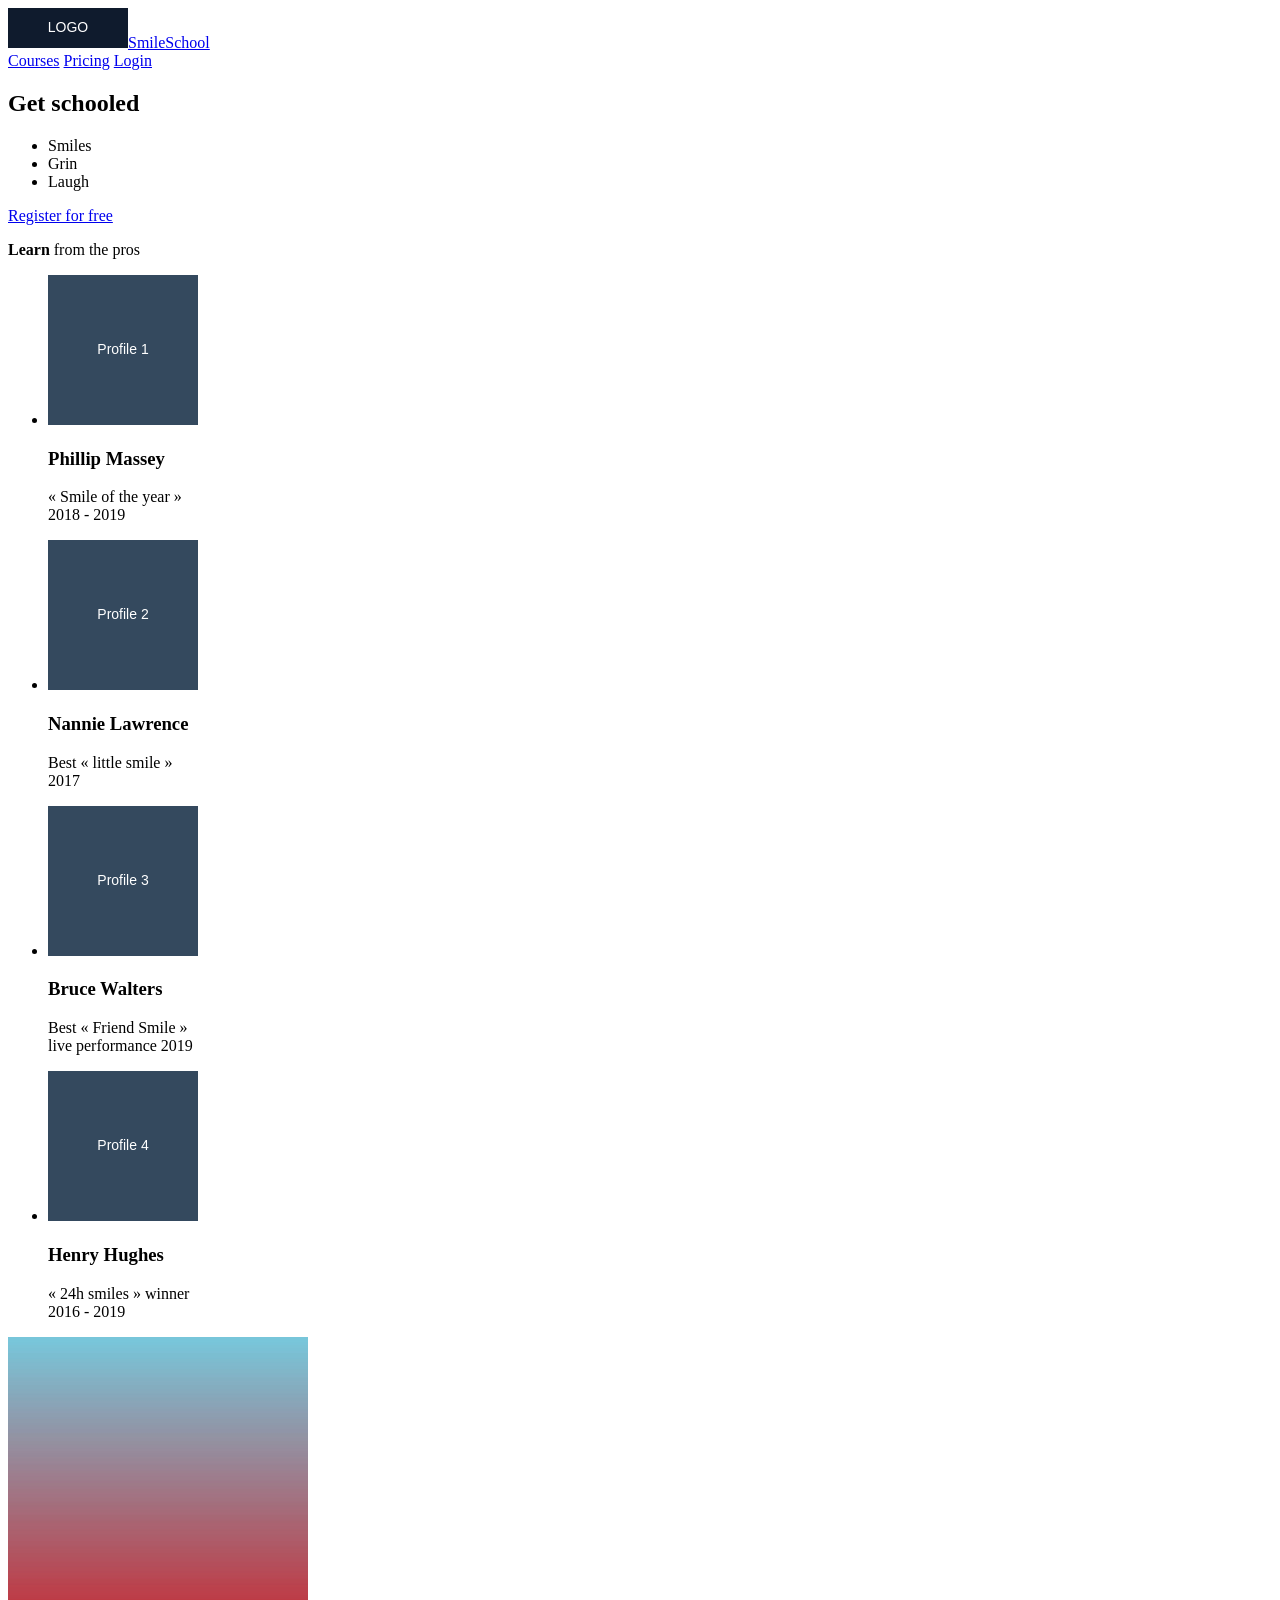
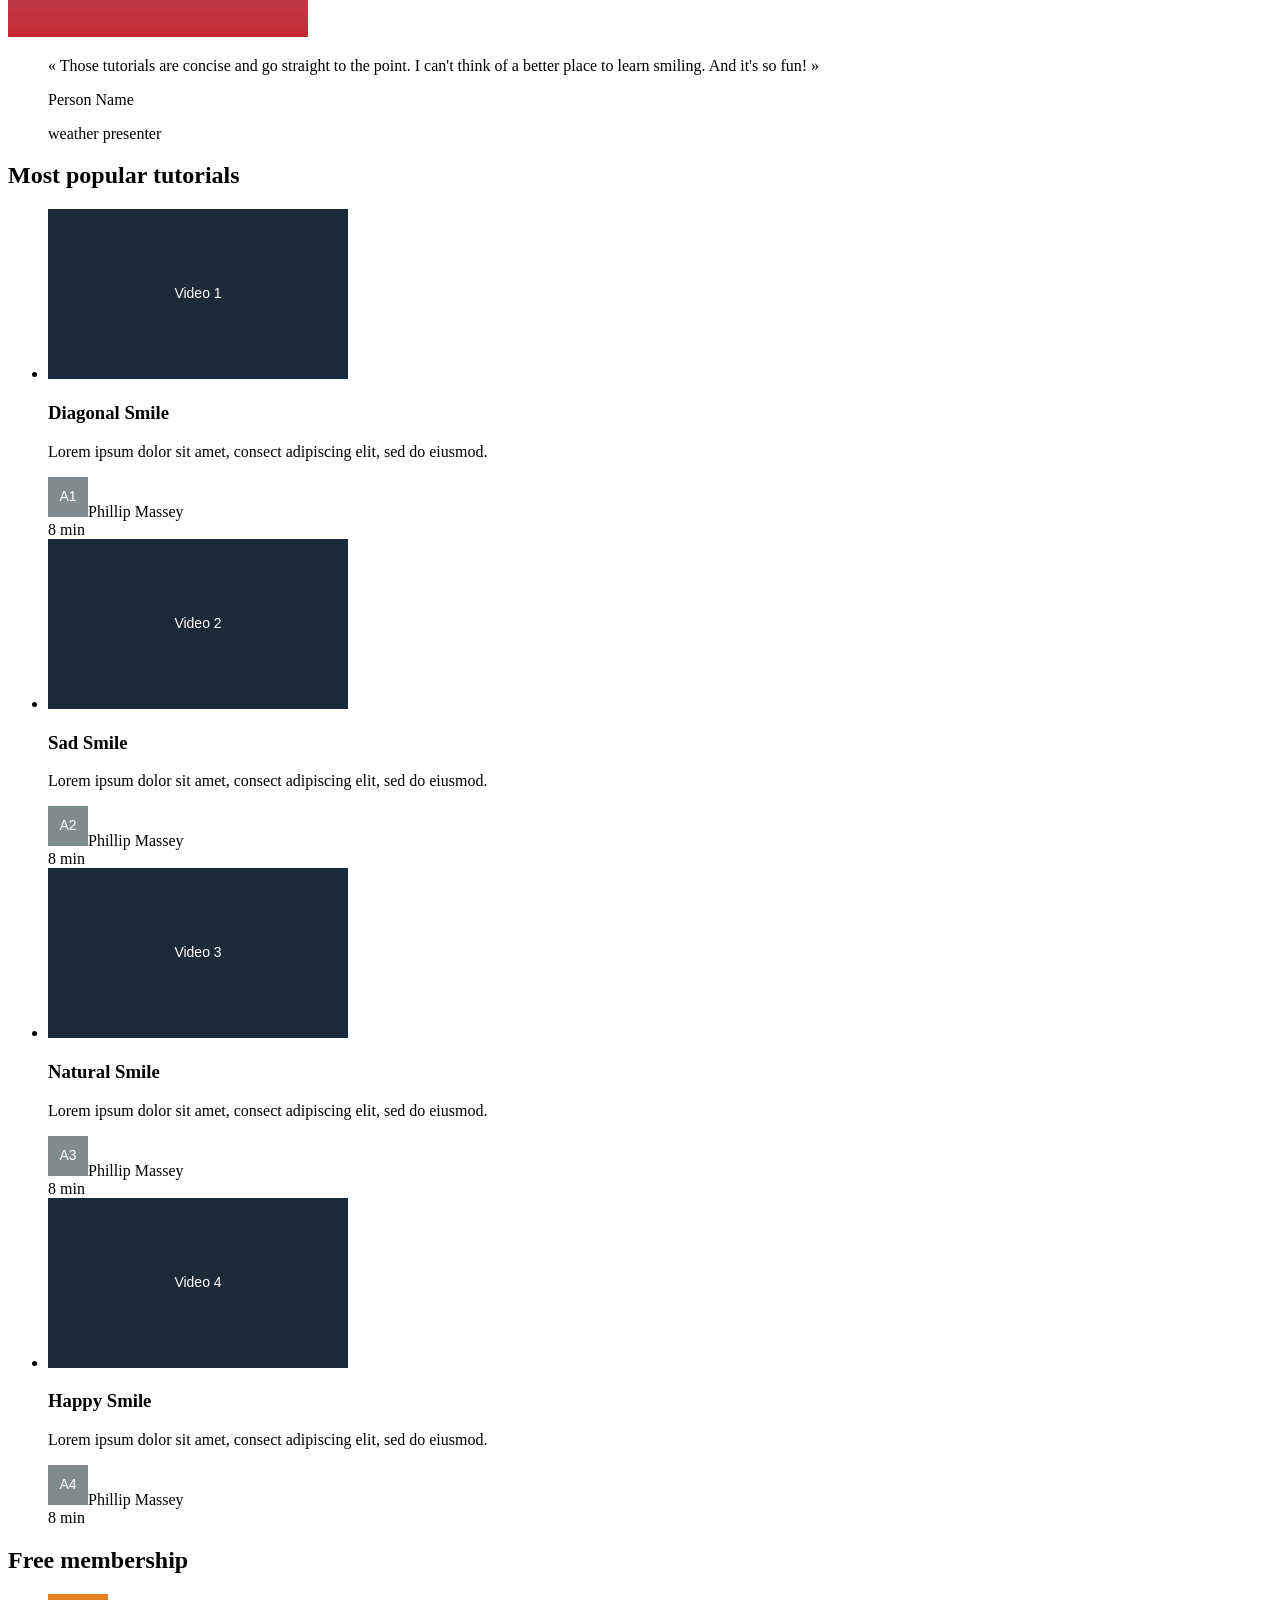
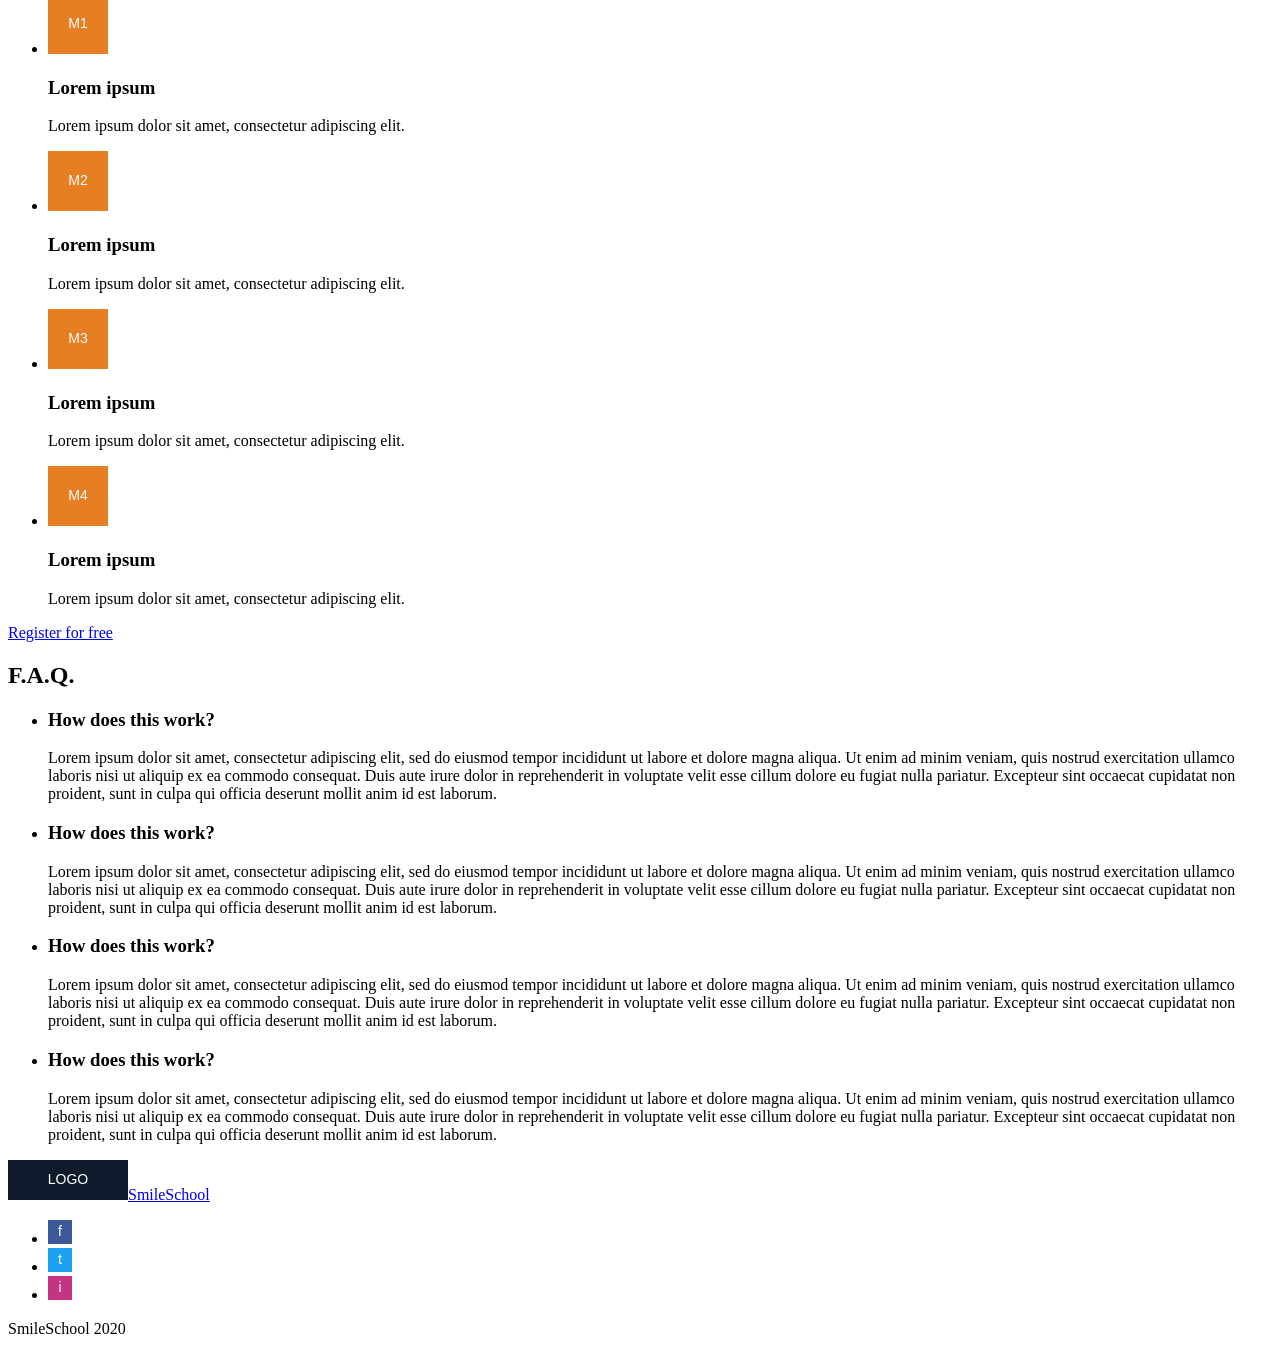
==== commit d80a4198: "a" ====
--- a/css_advanced/task_0/index.html
+++ b/css_advanced/task_0/index.html
@@ -29,22 +29,22 @@
       <p class="learn"><strong>Learn</strong> from the pros</p>
       <ul class="teachers">
         <li>
-          <img src="images/teacher1.jpg" alt="Phillip Massey">
+          <img src="images/profile-image-1.svg" alt="Phillip Massey">
           <h3>Phillip Massey</h3>
           <p>« Smile of the year »<br>2018 - 2019</p>
         </li>
         <li>
-          <img src="images/teacher2.jpg" alt="Nannie Lawrence">
+          <img src="images/profile-image-2.svg" alt="Nannie Lawrence">
           <h3>Nannie Lawrence</h3>
           <p>Best « little smile »<br>2017</p>
         </li>
         <li>
-          <img src="images/teacher3.jpg" alt="Bruce Walters">
+          <img src="images/profile-image-3.svg" alt="Bruce Walters">
           <h3>Bruce Walters</h3>
           <p>Best « Friend Smile »<br>live performance 2019</p>
         </li>
         <li>
-          <img src="images/teacher4.jpg" alt="Henry Hughes">
+          <img src="images/profile-image-4.svg" alt="Henry Hughes">
           <h3>Henry Hughes</h3>
           <p>« 24h smiles » winner<br>2016 - 2019</p>
         </li>
@@ -64,31 +64,31 @@
       <h2>Most <strong>popular</strong> tutorials</h2>
       <ul>
         <li>
-          <div class="thumb"><img src="images/video1.jpg" alt="Diagonal Smile"></div>
+          <div class="thumb"><img src="images/video-thumbnail-1.svg" alt="Diagonal Smile"></div>
           <h3>Diagonal Smile</h3>
           <p>Lorem ipsum dolor sit amet, consect adipiscing elit, sed do eiusmod.</p>
-          <div class="author"><img src="images/teacher1.jpg" alt=""><span>Phillip Massey</span></div>
+          <div class="author"><img src="images/author-profile-1.svg" alt=""><span>Phillip Massey</span></div>
           <div class="meta"><span class="stars stars-4"></span><span>8 min</span></div>
         </li>
         <li>
-          <div class="thumb"><img src="images/video2.jpg" alt="Sad Smile"></div>
+          <div class="thumb"><img src="images/video-thumbnail-2.svg" alt="Sad Smile"></div>
           <h3>Sad Smile</h3>
           <p>Lorem ipsum dolor sit amet, consect adipiscing elit, sed do eiusmod.</p>
-          <div class="author"><img src="images/teacher1.jpg" alt=""><span>Phillip Massey</span></div>
+          <div class="author"><img src="images/author-profile-2.svg" alt=""><span>Phillip Massey</span></div>
           <div class="meta"><span class="stars stars-4"></span><span>8 min</span></div>
         </li>
         <li>
-          <div class="thumb"><img src="images/video3.jpg" alt="Natural Smile"></div>
+          <div class="thumb"><img src="images/video-thumbnail-3.svg" alt="Natural Smile"></div>
           <h3>Natural Smile</h3>
           <p>Lorem ipsum dolor sit amet, consect adipiscing elit, sed do eiusmod.</p>
-          <div class="author"><img src="images/teacher1.jpg" alt=""><span>Phillip Massey</span></div>
+          <div class="author"><img src="images/author-profile-3.svg" alt=""><span>Phillip Massey</span></div>
           <div class="meta"><span class="stars stars-4"></span><span>8 min</span></div>
         </li>
         <li>
-          <div class="thumb"><img src="images/video4.jpg" alt="Happy Smile"></div>
+          <div class="thumb"><img src="images/video-thumbnail-4.svg" alt="Happy Smile"></div>
           <h3>Happy Smile</h3>
           <p>Lorem ipsum dolor sit amet, consect adipiscing elit, sed do eiusmod.</p>
-          <div class="author"><img src="images/teacher1.jpg" alt=""><span>Phillip Massey</span></div>
+          <div class="author"><img src="images/author-profile-4.svg" alt=""><span>Phillip Massey</span></div>
           <div class="meta"><span class="stars stars-4"></span><span>8 min</span></div>
         </li>
       </ul>
@@ -97,10 +97,10 @@
     <section class="membership">
       <h2><strong>Free</strong> membership</h2>
       <ul>
-        <li><img src="images/smile.svg" alt=""><h3>Lorem ipsum</h3><p>Lorem ipsum dolor sit amet, consectetur adipiscing elit.</p></li>
-        <li><img src="images/smile.svg" alt=""><h3>Lorem ipsum</h3><p>Lorem ipsum dolor sit amet, consectetur adipiscing elit.</p></li>
-        <li><img src="images/smile.svg" alt=""><h3>Lorem ipsum</h3><p>Lorem ipsum dolor sit amet, consectetur adipiscing elit.</p></li>
-        <li><img src="images/smile.svg" alt=""><h3>Lorem ipsum</h3><p>Lorem ipsum dolor sit amet, consectetur adipiscing elit.</p></li>
+        <li><img src="images/membership-1.svg" alt=""><h3>Lorem ipsum</h3><p>Lorem ipsum dolor sit amet, consectetur adipiscing elit.</p></li>
+        <li><img src="images/membership-2.svg" alt=""><h3>Lorem ipsum</h3><p>Lorem ipsum dolor sit amet, consectetur adipiscing elit.</p></li>
+        <li><img src="images/membership-3.svg" alt=""><h3>Lorem ipsum</h3><p>Lorem ipsum dolor sit amet, consectetur adipiscing elit.</p></li>
+        <li><img src="images/membership-4.svg" alt=""><h3>Lorem ipsum</h3><p>Lorem ipsum dolor sit amet, consectetur adipiscing elit.</p></li>
       </ul>
       <a class="button" href="#">Register for free</a>
     </section>
